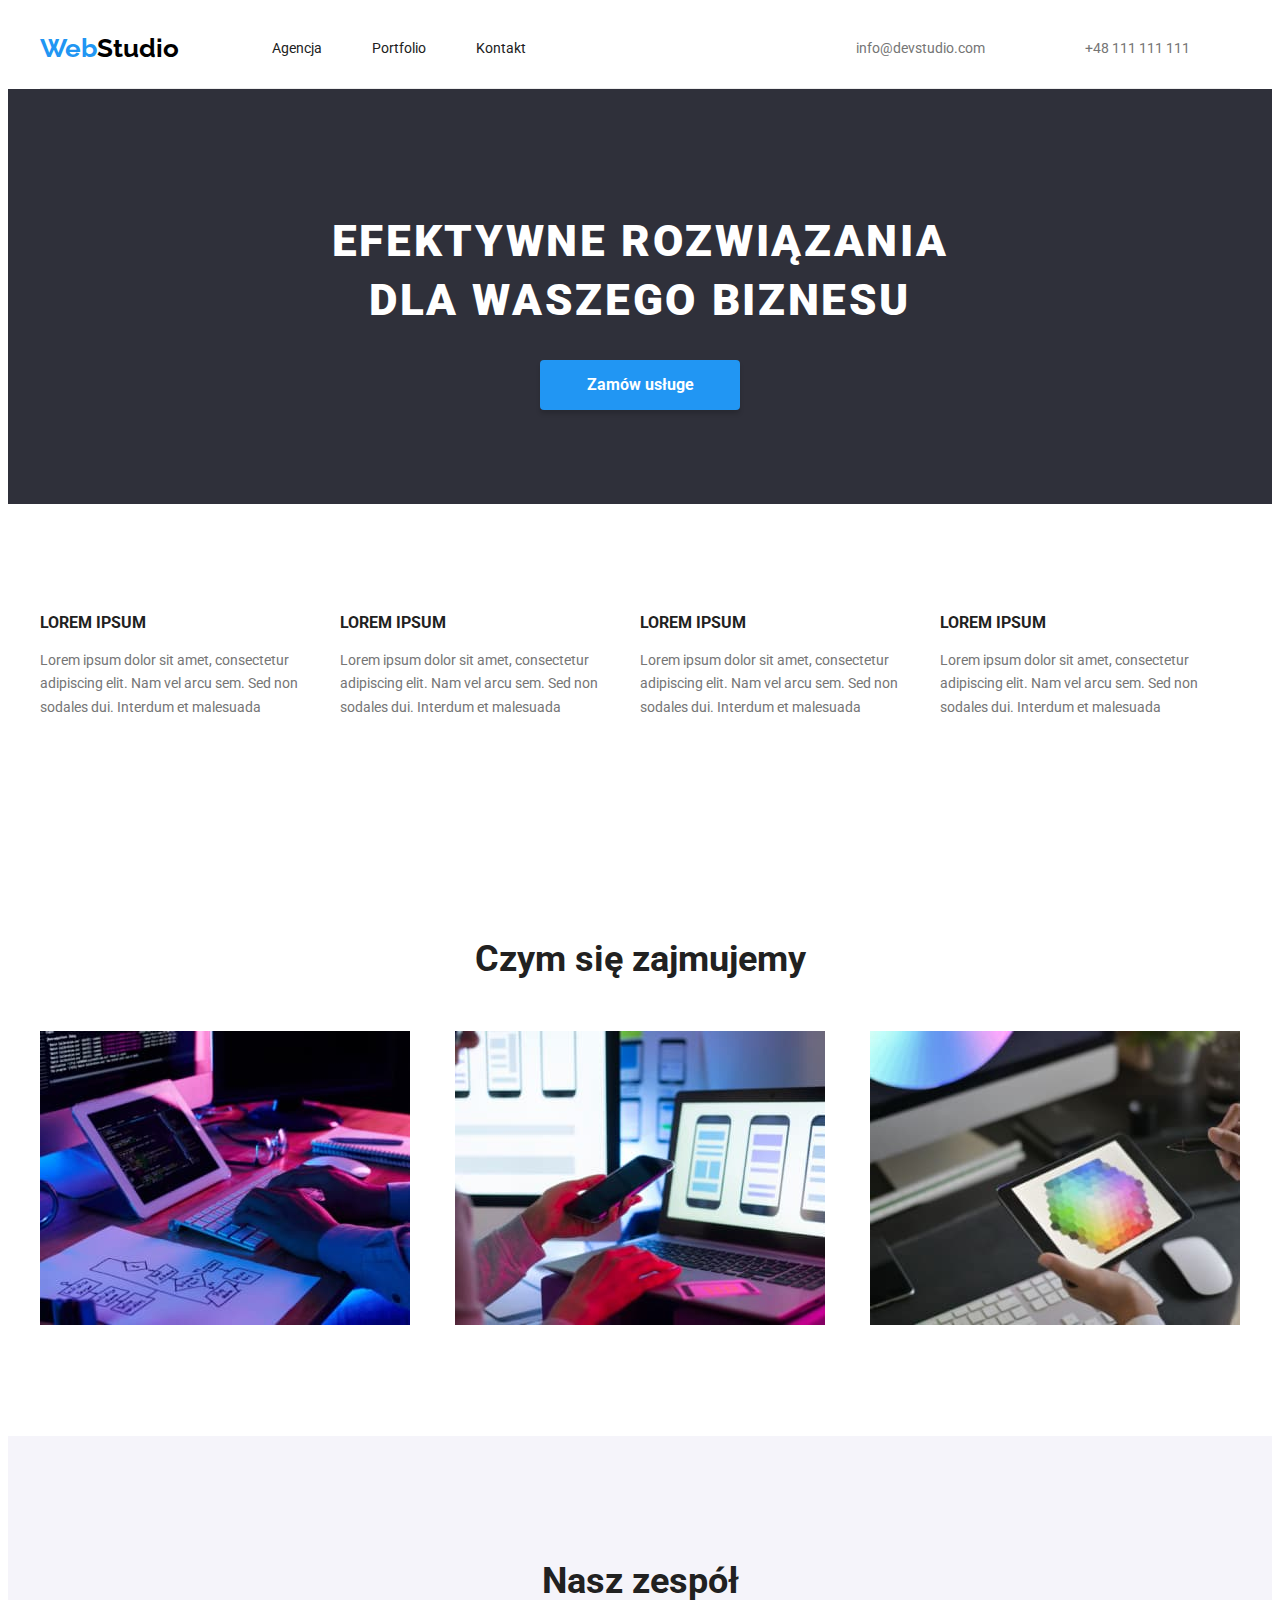
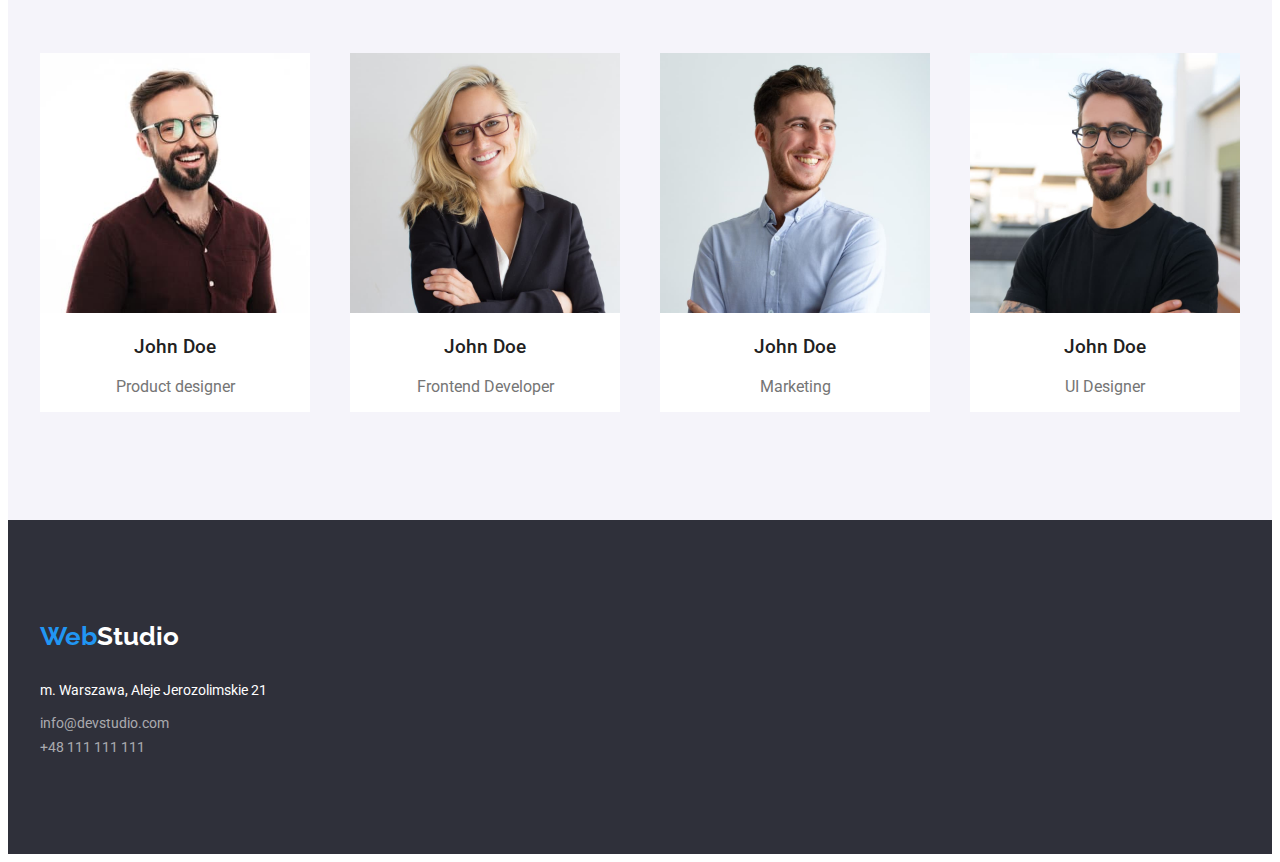
==== index.html @ 6bc2c216 "feat-innit" ====
<!DOCTYPE html>
<html lang="pl">
  <head>
    <meta charset="UTF-8" />
    <meta http-equiv="X-UA-Compatible" content="IE=edge" />
    <meta name="viewport" content="width=device-width, initial-scale=1.0" />
    <link rel="preconnect" href="https://fonts.googleapis.com" />
    <link rel="preconnect" href="https://fonts.gstatic.com" crossorigin />
    <link
      rel="stylesheet"
      href="https://cdnjs.cloudflare.com/ajax/libs/modern-normalize/1.1.0/modern-normalize.min.css"
      integrity="sha512-wpPYUAdjBVSE4KJnH1VR1HeZfpl1ub8YT/NKx4PuQ5NmX2tKuGu6U/JRp5y+Y8XG2tV+wKQpNHVUX03MfMFn9Q=="
      crossorigin="anonymous"
      referrerpolicy="no-referrer"
    />
    <link
      href="https://fonts.googleapis.com/css2?family=Raleway:wght@700&family=Roboto:wght@400;500;700;900&display=swap"
      rel="stylesheet"
    />

    <link rel="stylesheet" href="css/style.css" />
    <title>#Homework II</title>
  </head>
  <body>
    <header class="header-background container">
      <ul class="nav-list">
        <li>
          <a class="logo" href="/"
            >Web<span class="logo-black">Studio</span>
          </a>
        </li>
        <li class="nav-links">
          <a class="link" href="/index.html">Agencja</a>
        </li>
        <li class="nav-links">
          <a class="link" href="/portfolio.html">Portfolio</a>
        </li>
        <li class="nav-links"><a class="link" href="/">Kontakt</a></li>
      </ul>
      <ul class="nav-list-contacts">
        <li>
          <a class="nav-contact" href="mailto:info@devstudio.com"
            >info@devstudio.com</a
          >
        </li>

        <li class="contacts">
          <a class="nav-contact" href="tel:48111111111">+48 111 111 111</a>
        </li>
      </ul>
    </header>
    <main>
      <section class="main-header section">
        <h1 class="main-header-tekst">
          EFEKTYWNE ROZWIĄZANIA <br />
          DLA WASZEGO BIZNESU
        </h1>
        <button type="button" class="button order">Zamów usługe</button>
      </section>
      <section class="first-section section">
        <ul class="container list">
          <li>
            <h3 class="first-section-header">LOREM IPSUM</h3>
            Lorem ipsum dolor sit amet, consectetur adipiscing elit. Nam vel
            arcu sem. Sed non sodales dui. Interdum et malesuada
          </li>
          <li>
            <h3 class="first-section-header">LOREM IPSUM</h3>
            Lorem ipsum dolor sit amet, consectetur adipiscing elit. Nam vel
            arcu sem. Sed non sodales dui. Interdum et malesuada
          </li>
          <li>
            <h3 class="first-section-header">LOREM IPSUM</h3>

            Lorem ipsum dolor sit amet, consectetur adipiscing elit. Nam vel
            arcu sem. Sed non sodales dui. Interdum et malesuada
          </li>
          <li>
            <h3 class="first-section-header">LOREM IPSUM</h3>

            Lorem ipsum dolor sit amet, consectetur adipiscing elit. Nam vel
            arcu sem. Sed non sodales dui. Interdum et malesuada
          </li>
        </ul>
      </section>
      <section class="second-section container section">
        <h2 class="section-header">Czym się zajmujemy</h2>
        <ul class="list">
          <li>
            <img
              src="./images/1-1.jpg"
              alt="Praca nad algrotytmem"
              width="370"
              height="294"
            />
          </li>
          <li>
            <img
              src="./images/1-2.jpg"
              alt="Praca na laptopie"
              width="370"
              height="294"
            />
          </li>
          <li>
            <img
              src="./images/1-3.jpg"
              alt="Praca na tablecie"
              width="370"
              height="294"
            />
          </li>
        </ul>
      </section>
      <section class="our-team section">
        <h2 class="section-header">Nasz zespół</h2>
        <div class="container">
          <ul class="list">
            <li class="card">
              <img
                src="./images/2-1.jpg"
                alt="Mężczyzna w brązaowej koszuli"
                width="270"
                height="260"
              />

              <h3 class="card-header">John Doe</h3>
              <p>Product designer</p>
            </li>
            <li class="card">
              <img
                src="./images/2-2.jpg"
                alt="Kobieta, blondynka"
                width="270"
                height="260"
              />

              <h3 class="card-header">John Doe</h3>
              <p>Frontend Developer</p>
            </li>
            <li class="card">
              <img
                src="./images/2-3.jpg"
                alt="Mężczyzna w niebieskiej koszuli"
                width="270"
                height="260"
              /><br />
              <h3 class="card-header">John Doe</h3>
              <p>Marketing</p>
            </li>
            <li class="card">
              <img
                src="./images/2-4.jpg"
                alt="Mężczyzna w czarnej koszuli"
                width="270"
                height="260"
              />
              <h3 class="card-header">John Doe</h3>
              <p>UI Designer</p>
            </li>
          </ul>
        </div>
      </section>
    </main>
    <footer class="section-footer section">
      <address class="footer-address container">
        <a class="logo" href="/">Web<span class="logo-white">Studio</span></a>
        <p class="address">m. Warszawa, Aleje Jerozolimskie 21</p>
        <a class="footer-contact" href="mailto:info@devstudio.com"
          >info@devstudio.com</a
        ><br />
        <a class="footer-contact" href="tel:48111111111">+48 111 111 111</a>
      </address>
    </footer>
  </body>
</html>
---- css/style.css ----
:root {
  --main-color: #212121;
  --secondary-color: #757575;
  --brand-blue: #2196f3;
}
body {
  font-family: "Roboto", sans-serif;
  color: var(--main-color, black);
  font-size: 14px;
  display: block;
}
.container {
  width: 1200px;
  margin: 0 auto;
}
.section {
  padding: 94px 0px;
}
.list {
  list-style-type: none;
  display: flex;
  justify-content: space-between;
  align-items: center;
  padding: 0;
}
.nav-list {
  list-style-type: none;
  display: inline-flex;
  align-items: center;
  padding: 0;
}

.header-background {
  border-bottom: 1px solid #ececec;
  display: flex;
  justify-content: space-between;
  height: 80px;
}

.logo {
  font-family: "Raleway", sans-serif;
  color: var(--brand-blue, blue);
  font-weight: 700;
  font-size: 26px;
  text-decoration: none;
  margin-right: 93px;
}
.logo-black {
  color: black;
}
.logo-white {
  color: #ffffff;
}
.nav-links {
  color: var(--main-color, black);
  text-decoration: none;
}
.link {
  color: #212121;
  text-decoration: none;
  margin-right: 50px;
}
.nav-links :hover,
.nav-links :focus {
  color: var(--brand-blue, blue);
}
.nav-list-contacts {
  align-items: center;
  list-style: none;
}
.nav-contact {
  color: var(--secondary-color, grey);
  text-decoration: none;
  margin: 0px 50px;
}

.nav-contact:hover,
.nav-contact:focus {
  color: var(--brand-blue, blue);
}
.nav-list-contacts {
  display: flex;
}

.main-header {
  background-color: #2f303a;
  display: block;
  color: #ffffff;

  text-align: center;
}
.main-header-tekst {
  font-weight: 900;
  font-size: 44px;
  line-height: 1.34;
  text-align: center;
  letter-spacing: 0.06em;
  text-transform: uppercase;
}
.button.order {
  font-weight: 700;
  font-size: 16px;
  line-height: 1.9;
  align-items: center;
  text-align: center;
  letter-spacing: 0, 06em;
  color: #ffffff;
  text-transform: none;
  width: 200px;
  height: 50px;
  background-color: var(--brand-blue, blue);
  border-radius: 4px;
  border: none;
  box-shadow: 0px 4px 4px rgba(0, 0, 0, 0.15);
}

.first-section {
  line-height: 1.7;
  letter-spacing: 0, 03em;
  color: var(--secondary-color, grey);
}
.first-section-header {
  font-weight: 700;
  line-height: 1.1;
  letter-spacing: 0, 03em;
  color: var(--main-color, black);
  text-transform: uppercase;
}
.section-header {
  font-weight: 700;
  font-size: 36px;
  line-height: 1.2;
  letter-spacing: 0, 03em;
  text-align: center;
  margin-bottom: 50px;
}
.our-team {
  background-color: #f5f4fa;
}
.card {
  background-color: #ffffff;
  font-size: 16px;
  line-height: 1.2;
  text-align: center;
  color: var(--secondary-color, grey);
}
.card-header {
  font-weight: 500;
  color: var(--main-color, black);
}
.section-footer {
  background-color: #2f303a;
  font-weight: 400;
}
.footer-address {
  font-style: normal;
  line-height: 1.7;
  color: #ffffff;
}
.address {
  margin: 20px 0px 10px 0px;
}
.footer-contact {
  font-weight: 400;
  line-height: 1.7;
  color: rgba(255, 255, 255, 0.6);
  text-decoration: none;
}
.footer-contact:hover,
.footer-contact:focus {
  color: var(--brand-blue, blue);
}

.portfolio-main {
  border-top: #ececec;
}
.product-buttons > ul {
  text-align: center;
  justify-content: center;
  gap: 10px;
}
.button {
  font-family: "Roboto", sans-serif;
  font-weight: 500;
  font-size: 16px;
  line-height: 1.6;
  text-align: center;
  color: var(--main-color, black);
  cursor: pointer;
  padding: 5px 10px;
  background-color: #f5f4fa;
  border: none;
  border-radius: 4px;
}
.button:hover,
.button:focus {
  border-radius: 4px;
  color: #ffffff;
  background-color: var(--brand-blue, blue);
  border-color: var(--brand-blue, blue);
  box-shadow: 0px 3px 1px rgba(0, 0, 0, 0.1), 0px 1px 2px rgba(0, 0, 0, 0.08),
    0px 2px 2px rgba(0, 0, 0, 0.12);
}
.product-card {
  box-sizing: border-box;
  background-color: #ffffff;
  border: 1px solid #eeeeee;
  font-size: 16px;
  line-height: 1.9;
  color: var(--secondary-color, grey);
}
.product-card-header {
  font-weight: 700;
  font-size: 18px;
  line-height: 2;
  color: var(--main-color, black);
  margin-left: 15px;
}
.product-card-property {
  margin-left: 15px;
}

.section-products > .container {
  flex-wrap: wrap;
  gap: 15px;
  row-gap: 30px;
}
.portfolio-main > .product-buttons {
  margin-bottom: 50px;
}
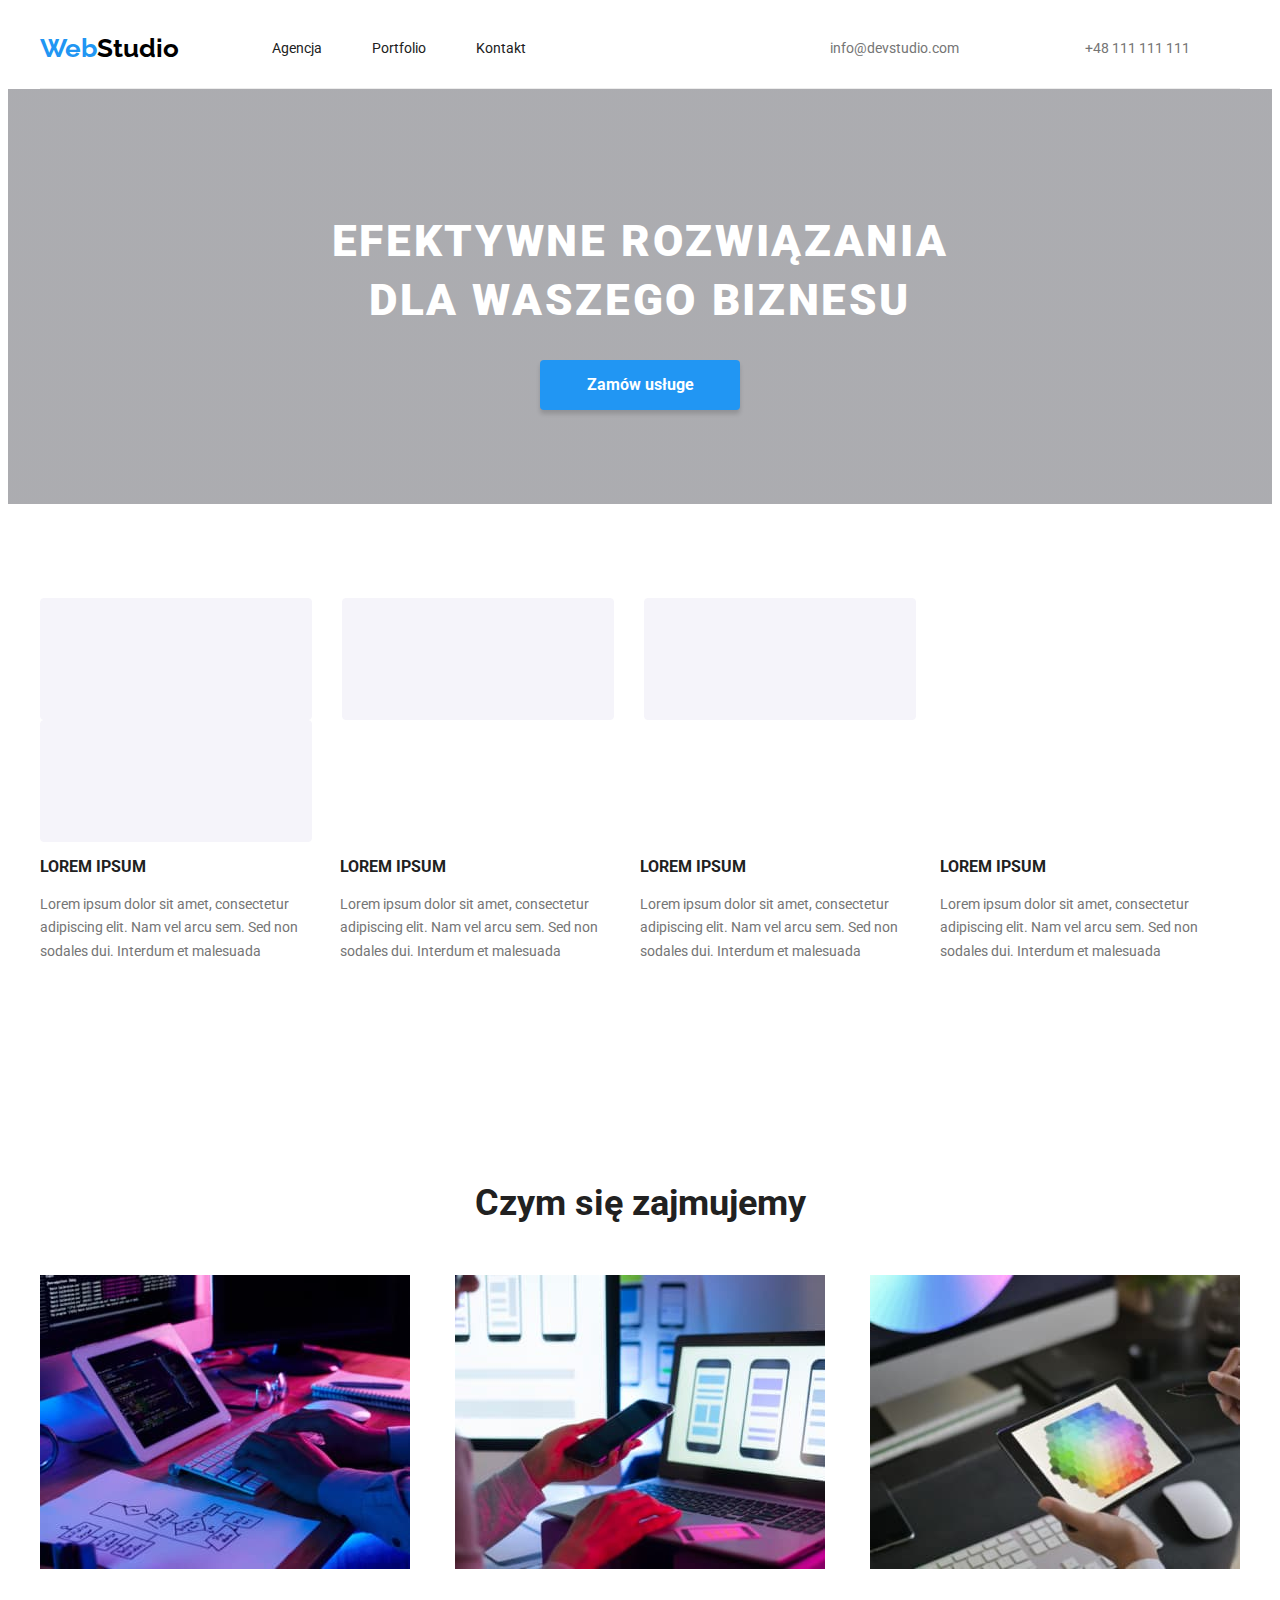
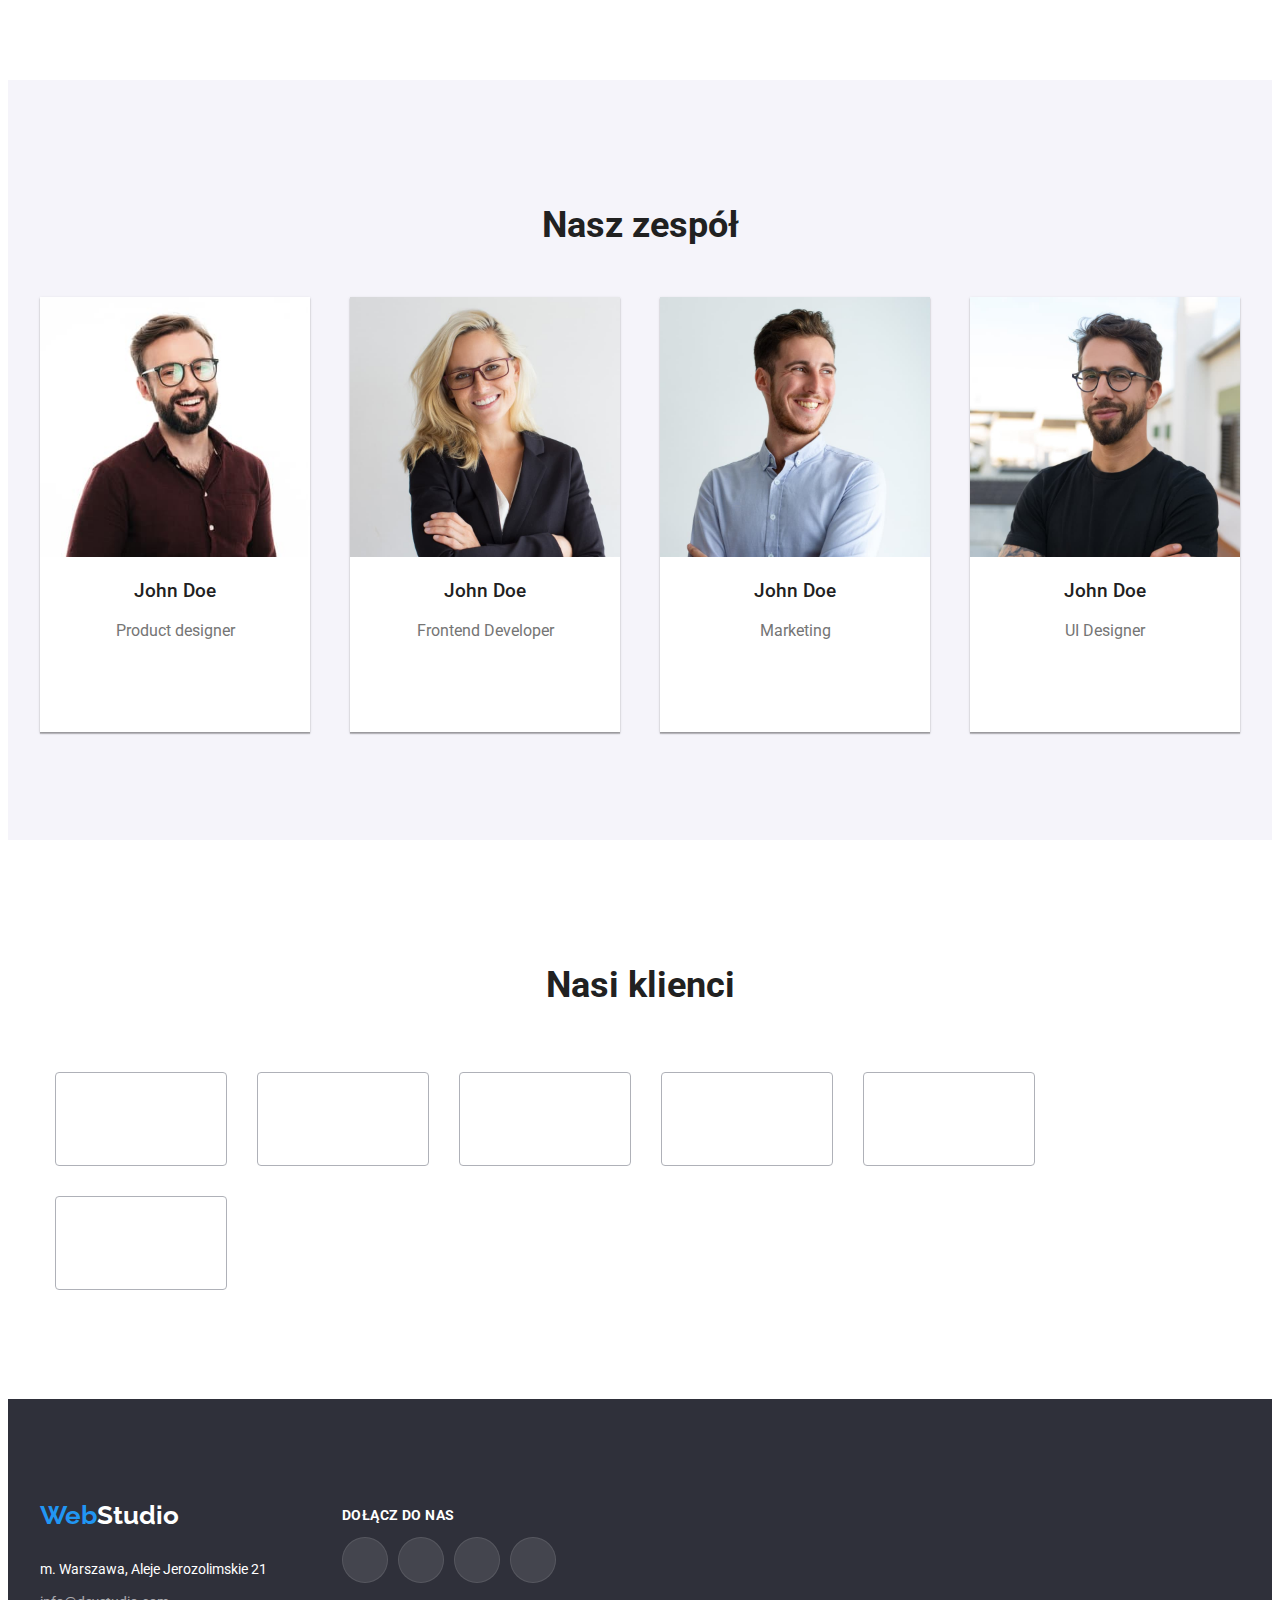
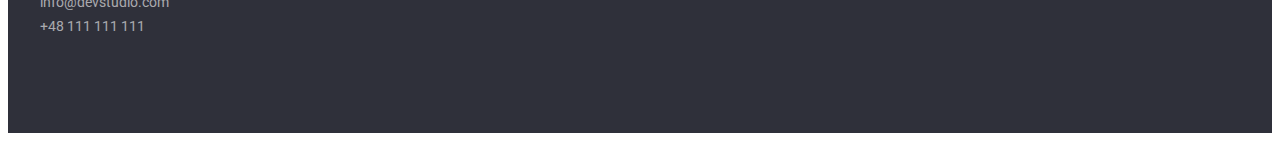
==== commit a3189d6d: "add #homework4 properties" ====
--- a/index.html
+++ b/index.html
@@ -19,7 +19,7 @@
     />
 
     <link rel="stylesheet" href="css/style.css" />
-    <title>#Homework II</title>
+    <title>Homework#4</title>
   </head>
   <body>
     <header class="header-background container">
@@ -35,17 +35,24 @@
         <li class="nav-links">
           <a class="link" href="/portfolio.html">Portfolio</a>
         </li>
-        <li class="nav-links"><a class="link" href="/">Kontakt</a></li>
+        <li class="nav-links"><a class="link" href="/">
+          Kontakt
+        </a></li>
       </ul>
       <ul class="nav-list-contacts">
         <li>
+        
           <a class="nav-contact" href="mailto:info@devstudio.com"
-            >info@devstudio.com</a
+            ><svg class="contact-icon">
+               <use href="/goit-markup-hw-04/images/icons.svg#icon-envelope"></use>
+             </svg>info@devstudio.com</a
           >
         </li>
 
         <li class="contacts">
-          <a class="nav-contact" href="tel:48111111111">+48 111 111 111</a>
+          <a class="nav-contact" href="tel:48111111111"><svg class="contact-icon">
+               <use href="/goit-markup-hw-04/images/icons.svg#icon-smartphone"></use>
+             </svg>+48 111 111 111</a>
         </li>
       </ul>
     </header>
@@ -58,6 +65,26 @@
         <button type="button" class="button order">Zamów usługe</button>
       </section>
       <section class="first-section section">
+        <ul class="list-asset container">
+          <li class="asset-card">
+            <svg class="icon-asset">
+               <use href="/goit-markup-hw-04/images/icons.svg#icon-antenna-1"></use>
+             </svg>
+          </li>
+          <li class="asset-card">
+             <svg class="icon-asset">
+               <use href="/goit-markup-hw-04/images/icons.svg#icon-clock-1"></use>
+             </svg> 
+          </li>
+          <li class="asset-card"> <svg class="icon-asset">
+               <use href="/goit-markup-hw-04/images/icons.svg#icon-diagram-1"></use>
+             </svg>
+            </li>
+          <li class="asset-card"> <svg class="icon-asset">
+               <use href="/goit-markup-hw-04/images/icons.svg#icon-astronaut-1"></use>
+             </svg></li>
+              <li style="clear:both"></li>
+        </ul>
         <ul class="container list">
           <li>
             <h3 class="first-section-header">LOREM IPSUM</h3>
@@ -126,6 +153,20 @@
 
               <h3 class="card-header">John Doe</h3>
               <p>Product designer</p>
+                 <ul class="social-list">
+          <li class="social-crew"><svg class="social-icon-grey">
+               <use href="/goit-markup-hw-04/images/icons.svg#icon-instagram-2"></use>
+             </svg></li>
+          <li class="social-icon-bg"><svg class="social-icon-grey">
+               <use href="/goit-markup-hw-04/images/icons.svg#icon-twitter-1"></use>
+             </svg></li>
+          <li class="social-icon-bg"><svg class="social-icon-grey">
+               <use href="/goit-markup-hw-04/images/icons.svg#icon-facebook-1"></use>
+             </svg></li>
+          <li class="social-icon-bg"><svg class="social-icon-grey">
+               <use href="/goit-markup-hw-04/images/icons.svg#icon-linkedin-1"></use>
+             </svg></li>
+        </ul>
             </li>
             <li class="card">
               <img
@@ -136,7 +177,20 @@
               />
 
               <h3 class="card-header">John Doe</h3>
-              <p>Frontend Developer</p>
+              <p>Frontend Developer</p> <ul class="social-list">
+          <li class="social-crew"><svg class="social-icon-grey">
+               <use href="/goit-markup-hw-04/images/icons.svg#icon-instagram-2"></use>
+             </svg></li>
+          <li class="social-icon-bg"><svg class="social-icon-grey">
+               <use href="/goit-markup-hw-04/images/icons.svg#icon-twitter-1"></use>
+             </svg></li>
+          <li class="social-icon-bg"><svg class="social-icon-grey">
+               <use href="/goit-markup-hw-04/images/icons.svg#icon-facebook-1"></use>
+             </svg></li>
+          <li class="social-icon-bg"><svg class="social-icon-grey">
+               <use href="/goit-markup-hw-04/images/icons.svg#icon-linkedin-1"></use>
+             </svg></li>
+        </ul>
             </li>
             <li class="card">
               <img
@@ -146,7 +200,20 @@
                 height="260"
               /><br />
               <h3 class="card-header">John Doe</h3>
-              <p>Marketing</p>
+              <p>Marketing</p> <ul class="social-list">
+          <li class="social-crew"><svg class="social-icon-grey">
+               <use href="/goit-markup-hw-04/images/icons.svg#icon-instagram-2"></use>
+             </svg></li>
+          <li class="social-icon-bg"><svg class="social-icon-grey">
+               <use href="/goit-markup-hw-04/images/icons.svg#icon-twitter-1"></use>
+             </svg></li>
+          <li class="social-icon-bg"><svg class="social-icon-grey">
+               <use href="/goit-markup-hw-04/images/icons.svg#icon-facebook-1"></use>
+             </svg></li>
+          <li class="social-icon-bg"><svg class="social-icon-grey">
+               <use href="/goit-markup-hw-04/images/icons.svg#icon-linkedin-1"></use>
+             </svg></li>
+        </ul>
             </li>
             <li class="card">
               <img
@@ -156,14 +223,57 @@
                 height="260"
               />
               <h3 class="card-header">John Doe</h3>
-              <p>UI Designer</p>
+              <p>UI Designer</p> <ul class="social-list">
+          <li class="social-crew"><svg class="social-icon-grey">
+               <use href="/goit-markup-hw-04/images/icons.svg#icon-instagram-2"></use>
+             </svg></li>
+          <li class="social-icon-bg"><svg class="social-icon-grey">
+               <use href="/goit-markup-hw-04/images/icons.svg#icon-twitter-1"></use>
+             </svg></li>
+          <li class="social-icon-bg"><svg class="social-icon-grey">
+               <use href="/goit-markup-hw-04/images/icons.svg#icon-facebook-1"></use>
+             </svg></li>
+          <li class="social-icon-bg"><svg class="social-icon-grey">
+               <use href="/goit-markup-hw-04/images/icons.svg#icon-linkedin-1"></use>
+             </svg></li>
+        </ul>
             </li>
           </ul>
         </div>
       </section>
+      <section class="our-clients section container">
+        <h2 class="section-header">Nasi klienci</h2>
+        <ul class="list-clients">
+          <li>
+            <svg class="icon">
+               <use href="/goit-markup-hw-04/images/icons.svg#icon-Logo"></use>
+             </svg>
+          </li>
+          <li>
+             <svg class="icon">
+               <use href="/goit-markup-hw-04/images/icons.svg#icon-Logo-1"></use>
+             </svg> 
+          </li>
+          <li> <svg class="icon">
+               <use href="/goit-markup-hw-04/images/icons.svg#icon-Logo-2"></use>
+             </svg>
+            </li>
+          <li> <svg class="icon">
+               <use href="/goit-markup-hw-04/images/icons.svg#icon-Logo-3"></use>
+             </svg></li>
+          <li> <svg class="icon">
+               <use href="/goit-markup-hw-04/images/icons.svg#icon-Logo-4"></use>
+             </svg></li>
+          <li> <svg class="icon">
+               <use href="/goit-markup-hw-04/images/icons.svg#icon-Logo-5"></use>
+             </svg></li>
+          <li style="clear:both"></li>
+        </ul>
+
+      </section>
     </main>
-    <footer class="section-footer section">
-      <address class="footer-address container">
+    <footer class="section-footer section"><div class="footer">
+      <address class="footer-address ">
         <a class="logo" href="/">Web<span class="logo-white">Studio</span></a>
         <p class="address">m. Warszawa, Aleje Jerozolimskie 21</p>
         <a class="footer-contact" href="mailto:info@devstudio.com"
@@ -171,6 +281,23 @@
         ><br />
         <a class="footer-contact" href="tel:48111111111">+48 111 111 111</a>
       </address>
-    </footer>
+      <div class="social">
+        <p class="social-header">Dołącz do nas</p>
+        <ul class="social-list">
+          <li class="social-icon-bg"><svg class="social-icon">
+               <use href="/goit-markup-hw-04/images/icons.svg#icon-instagram-2"></use>
+             </svg></li>
+          <li class="social-icon-bg"><svg class="social-icon">
+               <use href="/goit-markup-hw-04/images/icons.svg#icon-twitter-1"></use>
+             </svg></li>
+          <li class="social-icon-bg"><svg class="social-icon">
+               <use href="/goit-markup-hw-04/images/icons.svg#icon-facebook-1"></use>
+             </svg></li>
+          <li class="social-icon-bg"><svg class="social-icon">
+               <use href="/goit-markup-hw-04/images/icons.svg#icon-linkedin-1"></use>
+             </svg></li>
+        </ul>
+      </div>
+    </div></footer>
   </body>
 </html>
--- a/css/style.css
+++ b/css/style.css
@@ -77,17 +77,36 @@
 .nav-contact:hover,
 .nav-contact:focus {
   color: var(--brand-blue, blue);
+  fill: var(--brand-blue, blue);
 }
 .nav-list-contacts {
   display: flex;
 }
+.contact-icon {
+  width: 16px;
+  height: 12px;
+  fill: #757575;
+  margin-right: 10px;
+}
+.contact-icon:hover,
+.contact-icon:focus {
+  fill: var(--brand-blue, blue);
+  color: var(--brand-blue, blue);
+}
 
 .main-header {
-  background-color: #2f303a;
+  margin-left: auto;
+  margin-right: auto;
+  max-width: 1600px;
   display: block;
   color: #ffffff;
-
-  text-align: center;
+  text-align: center;
+  background-image: linear-gradient(
+      to bottom,
+      rgba(47, 48, 58, 0.4),
+      rgba(47, 48, 58, 0.4)
+    ),
+    url(/goit-markup-hw-04/images/backgroud-img.jpg);
 }
 .main-header-tekst {
   font-weight: 900;
@@ -126,6 +145,32 @@
   color: var(--main-color, black);
   text-transform: uppercase;
 }
+.list-asset {
+  list-style-type: none;
+  padding: 0;
+}
+
+.asset-card {
+  width: 270px;
+  height: 120px;
+  background-color: #f5f4fa;
+  float: left;
+  border: 1px solid #f5f4fa;
+  border-radius: 4px;
+  margin-right: 30px;
+  display: flex;
+  justify-content: center;
+  align-items: center;
+}
+.asset-card:last-child {
+  margin: 0;
+}
+
+.icon-asset {
+  width: 70px;
+  height: 70px;
+}
+
 .section-header {
   font-weight: 700;
   font-size: 36px;
@@ -143,19 +188,53 @@
   line-height: 1.2;
   text-align: center;
   color: var(--secondary-color, grey);
+  box-shadow: 0px 1px 3px rgba(0, 0, 0, 0.12), 0px 1px 1px rgba(0, 0, 0, 0.14),
+    0px 2px 1px rgba(0, 0, 0, 0.2);
 }
 .card-header {
   font-weight: 500;
   color: var(--main-color, black);
 }
+.social-icon-grey{
+ width: 20px;
+  height: 20px;
+  fill: #AFB1B8;
+  align-self: center;
+}
+.social-icon-grey:hover{
+  fill: white;
+}
+
+.social-crew{
+  width: 44px;
+  height: 44px;
+  border-radius: 50%;
+  display: flex;
+  justify-content: center;
+}
+.social-crew:hover{
+  background-color: var(--brand-blue, blue);
+  border: 1px solid var(--brand-blue, blue);
+  fill: white;
+}
+
+
+
 .section-footer {
   background-color: #2f303a;
   font-weight: 400;
 }
+.footer {
+  max-width: 1200px;
+  margin: 0 auto;
+  display: flex;
+  justify-content: left;
+}
 .footer-address {
   font-style: normal;
   line-height: 1.7;
   color: #ffffff;
+  margin-right: 70px;
 }
 .address {
   margin: 20px 0px 10px 0px;
@@ -209,6 +288,12 @@
   line-height: 1.9;
   color: var(--secondary-color, grey);
 }
+
+.product-card:hover {
+  box-shadow: 0px 1px 1px rgba(0, 0, 0, 0.12), 0px 4px 4px rgba(0, 0, 0, 0.06),
+    1px 4px 6px rgba(0, 0, 0, 0.16);
+}
+
 .product-card-header {
   font-weight: 700;
   font-size: 18px;
@@ -228,3 +313,58 @@
 .portfolio-main > .product-buttons {
   margin-bottom: 50px;
 }
+
+.icon {
+  width: 170px;
+  height: 92px;
+  float: left;
+  border: 1px solid #afb1b8;
+  border-radius: 4px;
+  fill: #afb1b8;
+  margin: 15px;
+}
+.icon:hover {
+  border: 1px solid #2196f3;
+  border-radius: 4px;
+  fill: #2196f3;
+}
+.list-clients {
+  list-style-type: none;
+  margin: 0 auto;
+  padding: 0;
+  max-width: 1170;
+}
+.social-header {
+  font-weight: 700;
+  font-size: 14px;
+  line-height: 16px;
+  letter-spacing: 0.03em;
+  text-transform: uppercase;
+  color: #ffffff;
+}
+.social-icon {
+  width: 20px;
+  height: 20px;
+  fill: #ffffff;
+  align-self: center;
+}
+.social-icon-bg {
+  width: 44px;
+  height: 44px;
+  background-color: rgba(255, 255, 255, 0.1);
+  border: 1px solid rgba(255, 255, 255, 0.1);
+  border-radius: 50%;
+  display: flex;
+  justify-content: center;
+}
+.social-icon-bg:hover {
+  background-color: var(--brand-blue, blue);
+  border: 1px solid var(--brand-blue, blue);
+}
+.social-list {
+  display: flex;
+  gap: 10px;
+  padding: 0;
+  padding-bottom: 30px;
+  justify-content: center;
+}
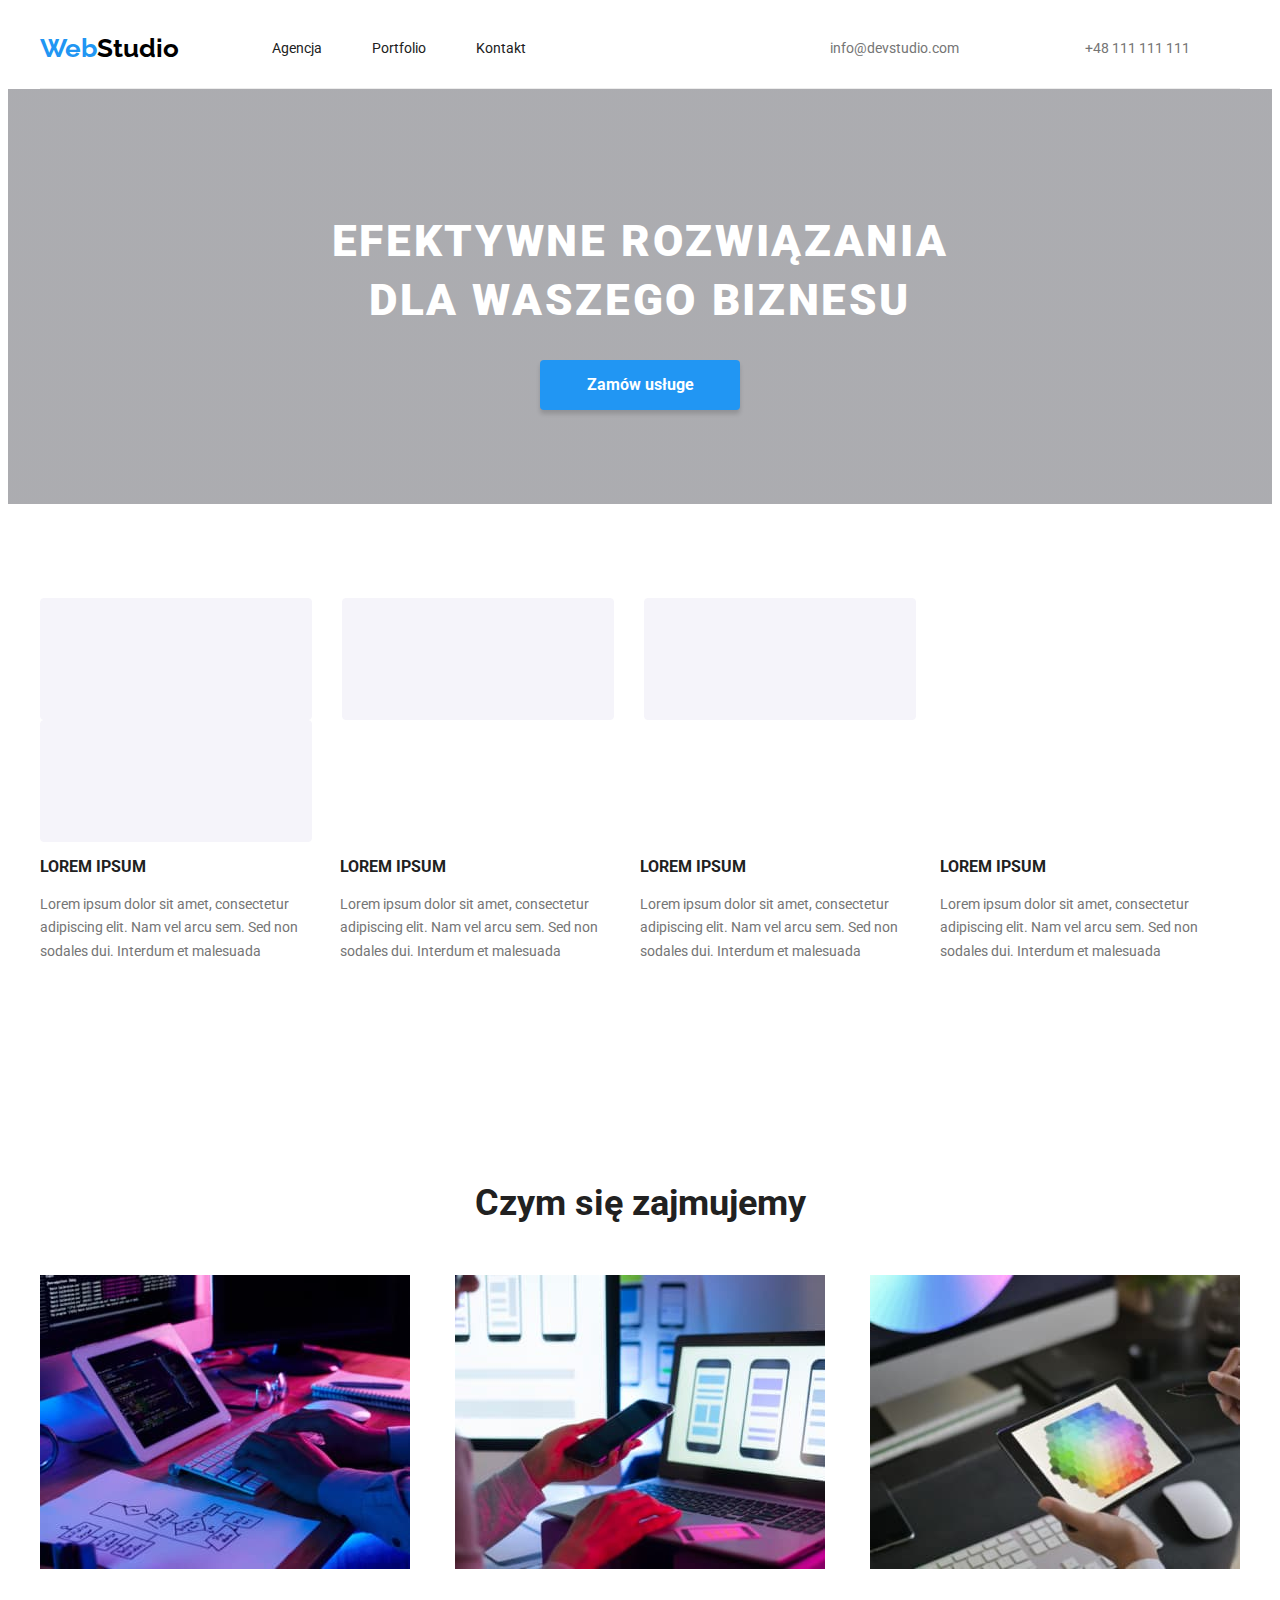
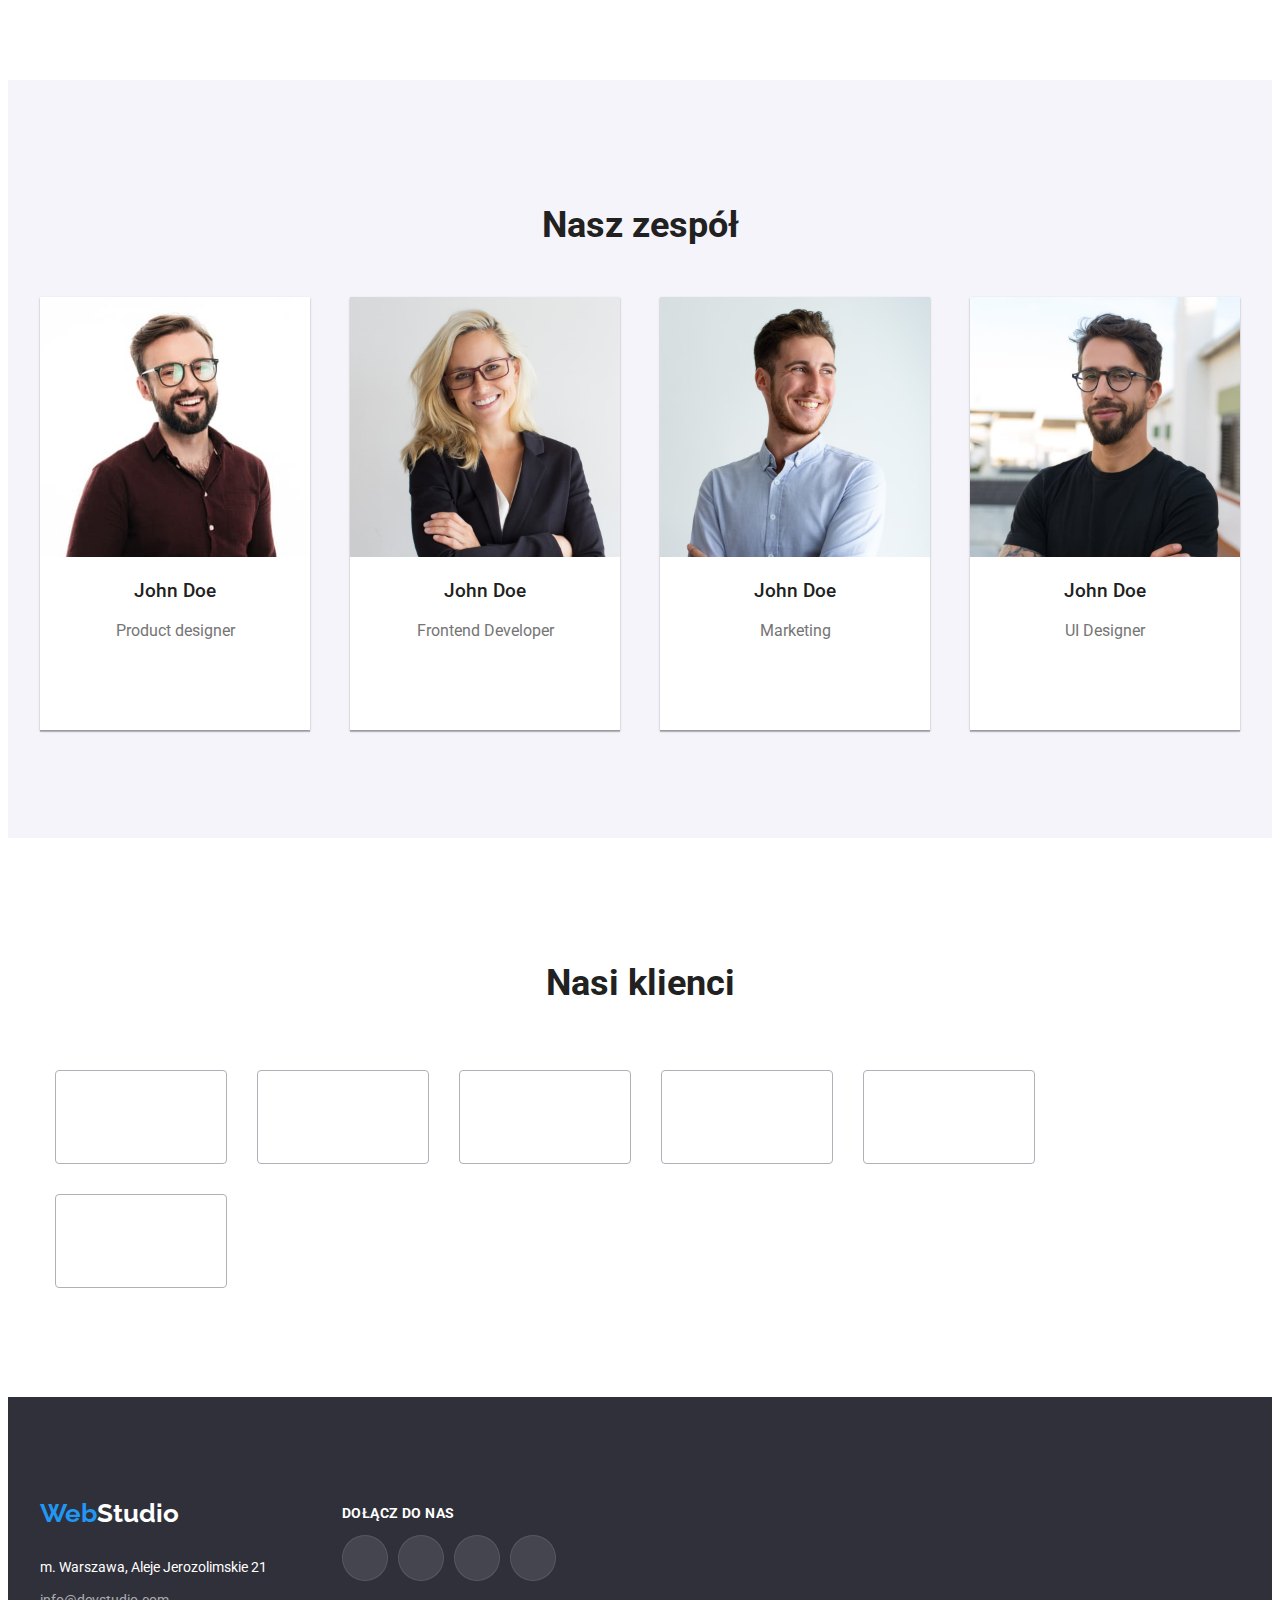
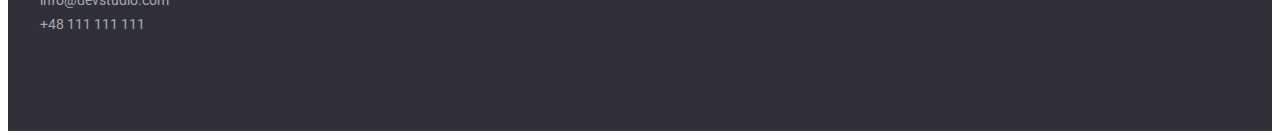
==== commit b667e978: "fix hover" ====
--- a/index.html
+++ b/index.html
@@ -35,24 +35,27 @@
         <li class="nav-links">
           <a class="link" href="/portfolio.html">Portfolio</a>
         </li>
-        <li class="nav-links"><a class="link" href="/">
-          Kontakt
-        </a></li>
+        <li class="nav-links"><a class="link" href="/"> Kontakt </a></li>
       </ul>
       <ul class="nav-list-contacts">
         <li>
-        
           <a class="nav-contact" href="mailto:info@devstudio.com"
             ><svg class="contact-icon">
-               <use href="/goit-markup-hw-04/images/icons.svg#icon-envelope"></use>
-             </svg>info@devstudio.com</a
+              <use
+                href="/goit-markup-hw-04/images/icons.svg#icon-envelope"
+              ></use></svg
+            >info@devstudio.com</a
           >
         </li>
 
         <li class="contacts">
-          <a class="nav-contact" href="tel:48111111111"><svg class="contact-icon">
-               <use href="/goit-markup-hw-04/images/icons.svg#icon-smartphone"></use>
-             </svg>+48 111 111 111</a>
+          <a class="nav-contact" href="tel:48111111111"
+            ><svg class="contact-icon">
+              <use
+                href="/goit-markup-hw-04/images/icons.svg#icon-smartphone"
+              ></use></svg
+            >+48 111 111 111</a
+          >
         </li>
       </ul>
     </header>
@@ -68,22 +71,33 @@
         <ul class="list-asset container">
           <li class="asset-card">
             <svg class="icon-asset">
-               <use href="/goit-markup-hw-04/images/icons.svg#icon-antenna-1"></use>
-             </svg>
+              <use
+                href="/goit-markup-hw-04/images/icons.svg#icon-antenna-1"
+              ></use>
+            </svg>
           </li>
           <li class="asset-card">
-             <svg class="icon-asset">
-               <use href="/goit-markup-hw-04/images/icons.svg#icon-clock-1"></use>
-             </svg> 
-          </li>
-          <li class="asset-card"> <svg class="icon-asset">
-               <use href="/goit-markup-hw-04/images/icons.svg#icon-diagram-1"></use>
-             </svg>
-            </li>
-          <li class="asset-card"> <svg class="icon-asset">
-               <use href="/goit-markup-hw-04/images/icons.svg#icon-astronaut-1"></use>
-             </svg></li>
-              <li style="clear:both"></li>
+            <svg class="icon-asset">
+              <use
+                href="/goit-markup-hw-04/images/icons.svg#icon-clock-1"
+              ></use>
+            </svg>
+          </li>
+          <li class="asset-card">
+            <svg class="icon-asset">
+              <use
+                href="/goit-markup-hw-04/images/icons.svg#icon-diagram-1"
+              ></use>
+            </svg>
+          </li>
+          <li class="asset-card">
+            <svg class="icon-asset">
+              <use
+                href="/goit-markup-hw-04/images/icons.svg#icon-astronaut-1"
+              ></use>
+            </svg>
+          </li>
+          <li style="clear: both"></li>
         </ul>
         <ul class="container list">
           <li>
@@ -153,20 +167,36 @@
 
               <h3 class="card-header">John Doe</h3>
               <p>Product designer</p>
-                 <ul class="social-list">
-          <li class="social-crew"><svg class="social-icon-grey">
-               <use href="/goit-markup-hw-04/images/icons.svg#icon-instagram-2"></use>
-             </svg></li>
-          <li class="social-icon-bg"><svg class="social-icon-grey">
-               <use href="/goit-markup-hw-04/images/icons.svg#icon-twitter-1"></use>
-             </svg></li>
-          <li class="social-icon-bg"><svg class="social-icon-grey">
-               <use href="/goit-markup-hw-04/images/icons.svg#icon-facebook-1"></use>
-             </svg></li>
-          <li class="social-icon-bg"><svg class="social-icon-grey">
-               <use href="/goit-markup-hw-04/images/icons.svg#icon-linkedin-1"></use>
-             </svg></li>
-        </ul>
+              <ul class="social-list">
+                <li class="social-crew">
+                  <svg class="social-icon-grey">
+                    <use
+                      href="/goit-markup-hw-04/images/icons.svg#icon-instagram-2"
+                    ></use>
+                  </svg>
+                </li>
+                <li class="social-crew">
+                  <svg class="social-icon-grey">
+                    <use
+                      href="/goit-markup-hw-04/images/icons.svg#icon-twitter-1"
+                    ></use>
+                  </svg>
+                </li>
+                <li class="social-crew">
+                  <svg class="social-icon-grey">
+                    <use
+                      href="/goit-markup-hw-04/images/icons.svg#icon-facebook-1"
+                    ></use>
+                  </svg>
+                </li>
+                <li class="social-crew">
+                  <svg class="social-icon-grey">
+                    <use
+                      href="/goit-markup-hw-04/images/icons.svg#icon-linkedin-1"
+                    ></use>
+                  </svg>
+                </li>
+              </ul>
             </li>
             <li class="card">
               <img
@@ -177,20 +207,37 @@
               />
 
               <h3 class="card-header">John Doe</h3>
-              <p>Frontend Developer</p> <ul class="social-list">
-          <li class="social-crew"><svg class="social-icon-grey">
-               <use href="/goit-markup-hw-04/images/icons.svg#icon-instagram-2"></use>
-             </svg></li>
-          <li class="social-icon-bg"><svg class="social-icon-grey">
-               <use href="/goit-markup-hw-04/images/icons.svg#icon-twitter-1"></use>
-             </svg></li>
-          <li class="social-icon-bg"><svg class="social-icon-grey">
-               <use href="/goit-markup-hw-04/images/icons.svg#icon-facebook-1"></use>
-             </svg></li>
-          <li class="social-icon-bg"><svg class="social-icon-grey">
-               <use href="/goit-markup-hw-04/images/icons.svg#icon-linkedin-1"></use>
-             </svg></li>
-        </ul>
+              <p>Frontend Developer</p>
+              <ul class="social-list">
+                <li class="social-crew">
+                  <svg class="social-icon-grey">
+                    <use
+                      href="/goit-markup-hw-04/images/icons.svg#icon-instagram-2"
+                    ></use>
+                  </svg>
+                </li>
+                <li class="social-crew">
+                  <svg class="social-icon-grey">
+                    <use
+                      href="/goit-markup-hw-04/images/icons.svg#icon-twitter-1"
+                    ></use>
+                  </svg>
+                </li>
+                <li class="social-crew">
+                  <svg class="social-icon-grey">
+                    <use
+                      href="/goit-markup-hw-04/images/icons.svg#icon-facebook-1"
+                    ></use>
+                  </svg>
+                </li>
+                <li class="social-crew">
+                  <svg class="social-icon-grey">
+                    <use
+                      href="/goit-markup-hw-04/images/icons.svg#icon-linkedin-1"
+                    ></use>
+                  </svg>
+                </li>
+              </ul>
             </li>
             <li class="card">
               <img
@@ -200,20 +247,37 @@
                 height="260"
               /><br />
               <h3 class="card-header">John Doe</h3>
-              <p>Marketing</p> <ul class="social-list">
-          <li class="social-crew"><svg class="social-icon-grey">
-               <use href="/goit-markup-hw-04/images/icons.svg#icon-instagram-2"></use>
-             </svg></li>
-          <li class="social-icon-bg"><svg class="social-icon-grey">
-               <use href="/goit-markup-hw-04/images/icons.svg#icon-twitter-1"></use>
-             </svg></li>
-          <li class="social-icon-bg"><svg class="social-icon-grey">
-               <use href="/goit-markup-hw-04/images/icons.svg#icon-facebook-1"></use>
-             </svg></li>
-          <li class="social-icon-bg"><svg class="social-icon-grey">
-               <use href="/goit-markup-hw-04/images/icons.svg#icon-linkedin-1"></use>
-             </svg></li>
-        </ul>
+              <p>Marketing</p>
+              <ul class="social-list">
+                <li class="social-crew">
+                  <svg class="social-icon-grey">
+                    <use
+                      href="/goit-markup-hw-04/images/icons.svg#icon-instagram-2"
+                    ></use>
+                  </svg>
+                </li>
+                <li class="social-crew">
+                  <svg class="social-icon-grey">
+                    <use
+                      href="/goit-markup-hw-04/images/icons.svg#icon-twitter-1"
+                    ></use>
+                  </svg>
+                </li>
+                <li class="social-crew">
+                  <svg class="social-icon-grey">
+                    <use
+                      href="/goit-markup-hw-04/images/icons.svg#icon-facebook-1"
+                    ></use>
+                  </svg>
+                </li>
+                <li class="social-crew">
+                  <svg class="social-icon-grey">
+                    <use
+                      href="/goit-markup-hw-04/images/icons.svg#icon-linkedin-1"
+                    ></use>
+                  </svg>
+                </li>
+              </ul>
             </li>
             <li class="card">
               <img
@@ -223,20 +287,37 @@
                 height="260"
               />
               <h3 class="card-header">John Doe</h3>
-              <p>UI Designer</p> <ul class="social-list">
-          <li class="social-crew"><svg class="social-icon-grey">
-               <use href="/goit-markup-hw-04/images/icons.svg#icon-instagram-2"></use>
-             </svg></li>
-          <li class="social-icon-bg"><svg class="social-icon-grey">
-               <use href="/goit-markup-hw-04/images/icons.svg#icon-twitter-1"></use>
-             </svg></li>
-          <li class="social-icon-bg"><svg class="social-icon-grey">
-               <use href="/goit-markup-hw-04/images/icons.svg#icon-facebook-1"></use>
-             </svg></li>
-          <li class="social-icon-bg"><svg class="social-icon-grey">
-               <use href="/goit-markup-hw-04/images/icons.svg#icon-linkedin-1"></use>
-             </svg></li>
-        </ul>
+              <p>UI Designer</p>
+              <ul class="social-list">
+                <li class="social-crew">
+                  <svg class="social-icon-grey">
+                    <use
+                      href="/goit-markup-hw-04/images/icons.svg#icon-instagram-2"
+                    ></use>
+                  </svg>
+                </li>
+                <li class="social-crew">
+                  <svg class="social-icon-grey">
+                    <use
+                      href="/goit-markup-hw-04/images/icons.svg#icon-twitter-1"
+                    ></use>
+                  </svg>
+                </li>
+                <li class="social-crew">
+                  <svg class="social-icon-grey">
+                    <use
+                      href="/goit-markup-hw-04/images/icons.svg#icon-facebook-1"
+                    ></use>
+                  </svg>
+                </li>
+                <li class="social-crew">
+                  <svg class="social-icon-grey">
+                    <use
+                      href="/goit-markup-hw-04/images/icons.svg#icon-linkedin-1"
+                    ></use>
+                  </svg>
+                </li>
+              </ul>
             </li>
           </ul>
         </div>
@@ -246,58 +327,82 @@
         <ul class="list-clients">
           <li>
             <svg class="icon">
-               <use href="/goit-markup-hw-04/images/icons.svg#icon-Logo"></use>
-             </svg>
-          </li>
-          <li>
-             <svg class="icon">
-               <use href="/goit-markup-hw-04/images/icons.svg#icon-Logo-1"></use>
-             </svg> 
-          </li>
-          <li> <svg class="icon">
-               <use href="/goit-markup-hw-04/images/icons.svg#icon-Logo-2"></use>
-             </svg>
-            </li>
-          <li> <svg class="icon">
-               <use href="/goit-markup-hw-04/images/icons.svg#icon-Logo-3"></use>
-             </svg></li>
-          <li> <svg class="icon">
-               <use href="/goit-markup-hw-04/images/icons.svg#icon-Logo-4"></use>
-             </svg></li>
-          <li> <svg class="icon">
-               <use href="/goit-markup-hw-04/images/icons.svg#icon-Logo-5"></use>
-             </svg></li>
-          <li style="clear:both"></li>
+              <use href="/goit-markup-hw-04/images/icons.svg#icon-Logo"></use>
+            </svg>
+          </li>
+          <li>
+            <svg class="icon">
+              <use href="/goit-markup-hw-04/images/icons.svg#icon-Logo-1"></use>
+            </svg>
+          </li>
+          <li>
+            <svg class="icon">
+              <use href="/goit-markup-hw-04/images/icons.svg#icon-Logo-2"></use>
+            </svg>
+          </li>
+          <li>
+            <svg class="icon">
+              <use href="/goit-markup-hw-04/images/icons.svg#icon-Logo-3"></use>
+            </svg>
+          </li>
+          <li>
+            <svg class="icon">
+              <use href="/goit-markup-hw-04/images/icons.svg#icon-Logo-4"></use>
+            </svg>
+          </li>
+          <li>
+            <svg class="icon">
+              <use href="/goit-markup-hw-04/images/icons.svg#icon-Logo-5"></use>
+            </svg>
+          </li>
+          <li style="clear: both"></li>
         </ul>
-
       </section>
     </main>
-    <footer class="section-footer section"><div class="footer">
-      <address class="footer-address ">
-        <a class="logo" href="/">Web<span class="logo-white">Studio</span></a>
-        <p class="address">m. Warszawa, Aleje Jerozolimskie 21</p>
-        <a class="footer-contact" href="mailto:info@devstudio.com"
-          >info@devstudio.com</a
-        ><br />
-        <a class="footer-contact" href="tel:48111111111">+48 111 111 111</a>
-      </address>
-      <div class="social">
-        <p class="social-header">Dołącz do nas</p>
-        <ul class="social-list">
-          <li class="social-icon-bg"><svg class="social-icon">
-               <use href="/goit-markup-hw-04/images/icons.svg#icon-instagram-2"></use>
-             </svg></li>
-          <li class="social-icon-bg"><svg class="social-icon">
-               <use href="/goit-markup-hw-04/images/icons.svg#icon-twitter-1"></use>
-             </svg></li>
-          <li class="social-icon-bg"><svg class="social-icon">
-               <use href="/goit-markup-hw-04/images/icons.svg#icon-facebook-1"></use>
-             </svg></li>
-          <li class="social-icon-bg"><svg class="social-icon">
-               <use href="/goit-markup-hw-04/images/icons.svg#icon-linkedin-1"></use>
-             </svg></li>
-        </ul>
+    <footer class="section-footer section">
+      <div class="footer">
+        <address class="footer-address">
+          <a class="logo" href="/">Web<span class="logo-white">Studio</span></a>
+          <p class="address">m. Warszawa, Aleje Jerozolimskie 21</p>
+          <a class="footer-contact" href="mailto:info@devstudio.com"
+            >info@devstudio.com</a
+          ><br />
+          <a class="footer-contact" href="tel:48111111111">+48 111 111 111</a>
+        </address>
+        <div class="social">
+          <p class="social-header">Dołącz do nas</p>
+          <ul class="social-list">
+            <li class="social-icon-bg">
+              <svg class="social-icon">
+                <use
+                  href="/goit-markup-hw-04/images/icons.svg#icon-instagram-2"
+                ></use>
+              </svg>
+            </li>
+            <li class="social-icon-bg">
+              <svg class="social-icon">
+                <use
+                  href="/goit-markup-hw-04/images/icons.svg#icon-twitter-1"
+                ></use>
+              </svg>
+            </li>
+            <li class="social-icon-bg">
+              <svg class="social-icon">
+                <use
+                  href="/goit-markup-hw-04/images/icons.svg#icon-facebook-1"
+                ></use>
+              </svg>
+            </li>
+            <li class="social-icon-bg">
+              <svg class="social-icon">
+                <use
+                  href="/goit-markup-hw-04/images/icons.svg#icon-linkedin-1"
+                ></use>
+              </svg>
+            </li>
+          </ul>
+        </div>
       </div>
-    </div></footer>
+    </footer>
   </body>
 </html>
--- a/css/style.css
+++ b/css/style.css
@@ -79,6 +79,13 @@
   color: var(--brand-blue, blue);
   fill: var(--brand-blue, blue);
 }
+.nav-contact:hover,
+.nav-contact:focus >.contact-icon{
+  color: var(--brand-blue, blue);
+  fill: var(--brand-blue, blue);
+}
+
+
 .nav-list-contacts {
   display: flex;
 }
@@ -195,30 +202,28 @@
   font-weight: 500;
   color: var(--main-color, black);
 }
-.social-icon-grey{
- width: 20px;
+.social-icon-grey {
+  width: 20px;
   height: 20px;
-  fill: #AFB1B8;
+  fill: #afb1b8;
   align-self: center;
 }
-.social-icon-grey:hover{
-  fill: white;
-}
-
-.social-crew{
+
+.social-crew {
   width: 44px;
   height: 44px;
   border-radius: 50%;
   display: flex;
   justify-content: center;
 }
-.social-crew:hover{
+.social-crew:hover,
+.social-crew:focus {
   background-color: var(--brand-blue, blue);
   border: 1px solid var(--brand-blue, blue);
+}
+.social-crew:hover>.social-icon-grey{
   fill: white;
 }
-
-
 
 .section-footer {
   background-color: #2f303a;
@@ -289,7 +294,8 @@
   color: var(--secondary-color, grey);
 }
 
-.product-card:hover {
+.product-card:hover,
+.product-card:focus {
   box-shadow: 0px 1px 1px rgba(0, 0, 0, 0.12), 0px 4px 4px rgba(0, 0, 0, 0.06),
     1px 4px 6px rgba(0, 0, 0, 0.16);
 }
@@ -323,7 +329,8 @@
   fill: #afb1b8;
   margin: 15px;
 }
-.icon:hover {
+.icon:hover,
+.icon:focus {
   border: 1px solid #2196f3;
   border-radius: 4px;
   fill: #2196f3;
@@ -357,7 +364,8 @@
   display: flex;
   justify-content: center;
 }
-.social-icon-bg:hover {
+.social-icon-bg:hover,
+.social-icon-bg:focus {
   background-color: var(--brand-blue, blue);
   border: 1px solid var(--brand-blue, blue);
 }
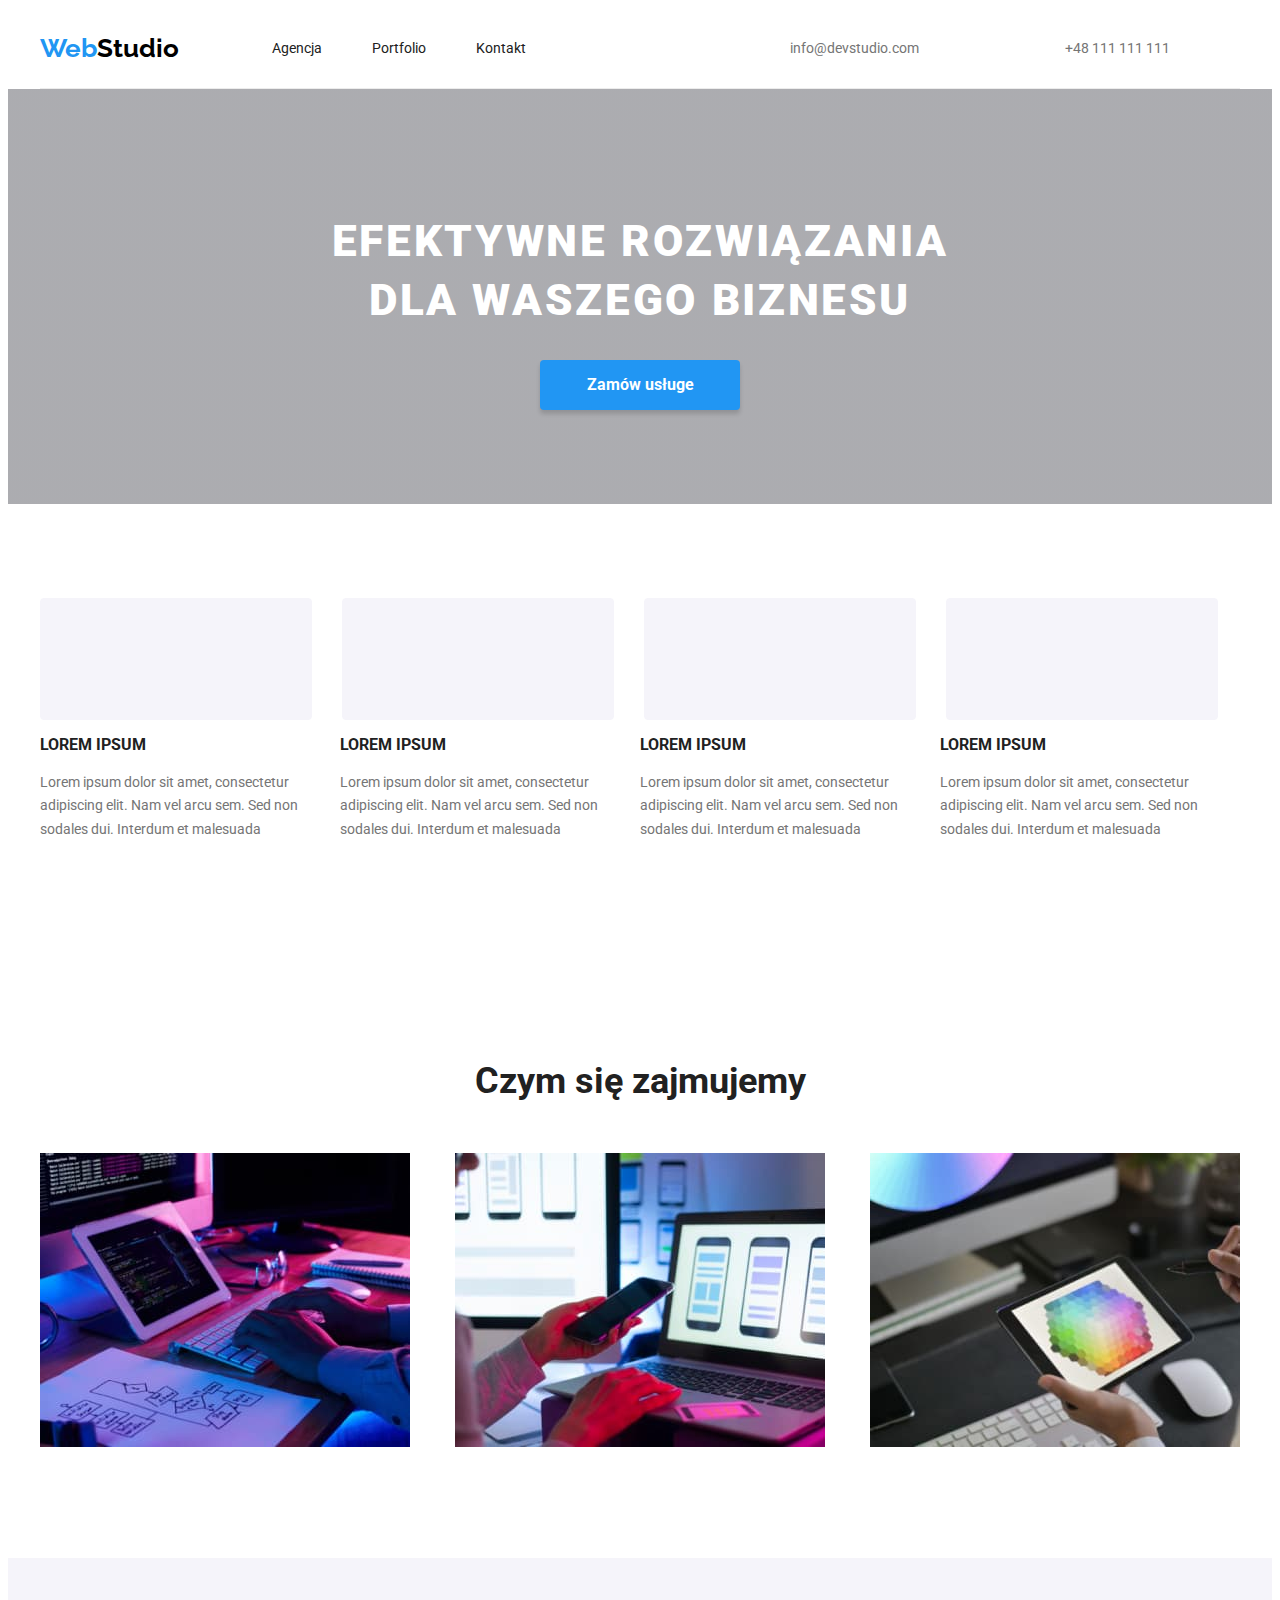
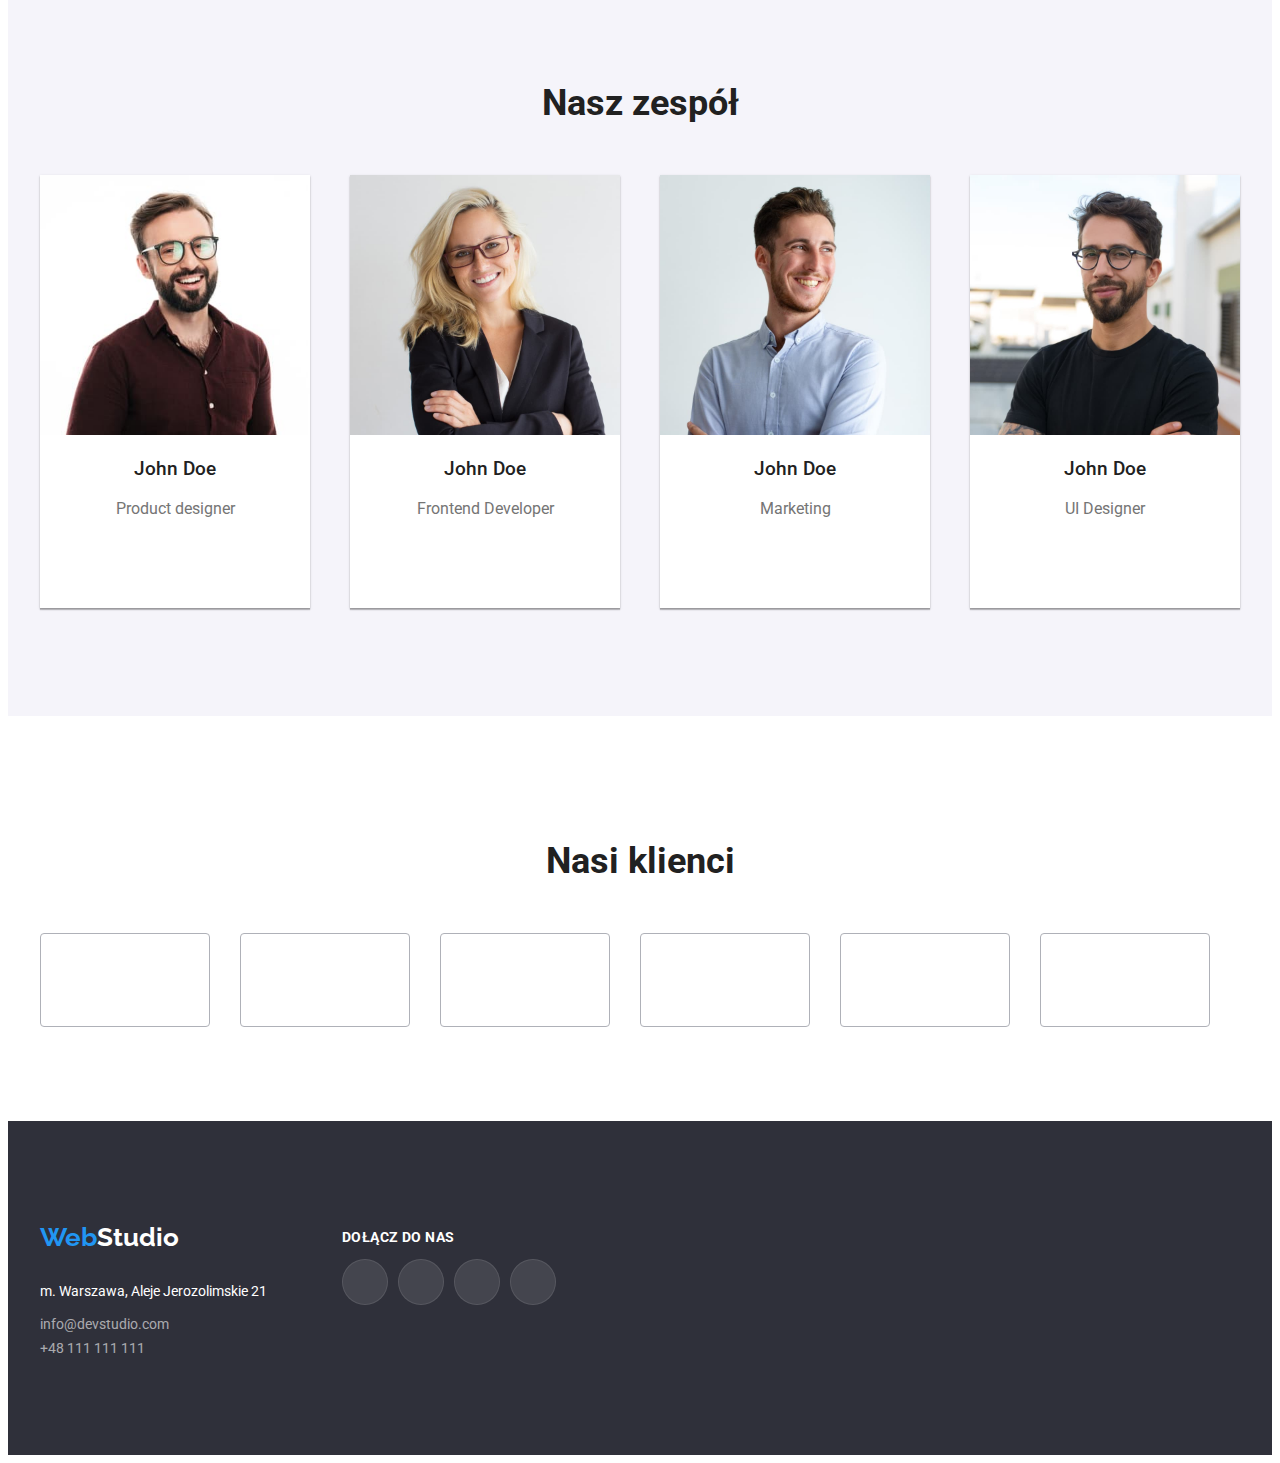
==== commit f177091d: "fix :hovers and flexbox" ====
--- a/index.html
+++ b/index.html
@@ -47,7 +47,6 @@
             >info@devstudio.com</a
           >
         </li>
-
         <li class="contacts">
           <a class="nav-contact" href="tel:48111111111"
             ><svg class="contact-icon">
@@ -97,7 +96,6 @@
               ></use>
             </svg>
           </li>
-          <li style="clear: both"></li>
         </ul>
         <ul class="container list">
           <li>
@@ -325,32 +323,32 @@
       <section class="our-clients section container">
         <h2 class="section-header">Nasi klienci</h2>
         <ul class="list-clients">
-          <li>
+          <li class="icon-container">
             <svg class="icon">
               <use href="/goit-markup-hw-04/images/icons.svg#icon-Logo"></use>
             </svg>
           </li>
-          <li>
+          <li class="icon-container">
             <svg class="icon">
               <use href="/goit-markup-hw-04/images/icons.svg#icon-Logo-1"></use>
             </svg>
           </li>
-          <li>
+          <li class="icon-container">
             <svg class="icon">
               <use href="/goit-markup-hw-04/images/icons.svg#icon-Logo-2"></use>
             </svg>
           </li>
-          <li>
+          <li class="icon-container">
             <svg class="icon">
               <use href="/goit-markup-hw-04/images/icons.svg#icon-Logo-3"></use>
             </svg>
           </li>
-          <li>
+          <li class="icon-container">
             <svg class="icon">
               <use href="/goit-markup-hw-04/images/icons.svg#icon-Logo-4"></use>
             </svg>
           </li>
-          <li>
+          <li class="icon-container">
             <svg class="icon">
               <use href="/goit-markup-hw-04/images/icons.svg#icon-Logo-5"></use>
             </svg>
--- a/css/style.css
+++ b/css/style.css
@@ -39,7 +39,7 @@
 
 .logo {
   font-family: "Raleway", sans-serif;
-  color: var(--brand-blue, blue);
+  color: var(--brand-blue);
   font-weight: 700;
   font-size: 26px;
   text-decoration: none;
@@ -62,29 +62,29 @@
 }
 .nav-links :hover,
 .nav-links :focus {
-  color: var(--brand-blue, blue);
+  color: var(--brand-blue);
 }
 .nav-list-contacts {
   align-items: center;
   list-style: none;
+  padding: 10px;
 }
 .nav-contact {
   color: var(--secondary-color, grey);
   text-decoration: none;
   margin: 0px 50px;
-}
-
-.nav-contact:hover,
-.nav-contact:focus {
-  color: var(--brand-blue, blue);
-  fill: var(--brand-blue, blue);
-}
-.nav-contact:hover,
-.nav-contact:focus >.contact-icon{
-  color: var(--brand-blue, blue);
-  fill: var(--brand-blue, blue);
-}
-
+    padding: 10px;
+}
+
+.nav-contact:hover{
+  color: var(--brand-blue);
+  fill: var(--brand-blue);
+}
+
+.nav-contact:hover >.contact-icon{
+  color: var(--brand-blue);
+  fill: var(--brand-blue);
+}
 
 .nav-list-contacts {
   display: flex;
@@ -94,11 +94,6 @@
   height: 12px;
   fill: #757575;
   margin-right: 10px;
-}
-.contact-icon:hover,
-.contact-icon:focus {
-  fill: var(--brand-blue, blue);
-  color: var(--brand-blue, blue);
 }
 
 .main-header {
@@ -134,7 +129,7 @@
   text-transform: none;
   width: 200px;
   height: 50px;
-  background-color: var(--brand-blue, blue);
+  background-color: var(--brand-blue);
   border-radius: 4px;
   border: none;
   box-shadow: 0px 4px 4px rgba(0, 0, 0, 0.15);
@@ -155,16 +150,16 @@
 .list-asset {
   list-style-type: none;
   padding: 0;
+  display: flex;
+  gap: 30px;
 }
 
 .asset-card {
   width: 270px;
   height: 120px;
   background-color: #f5f4fa;
-  float: left;
   border: 1px solid #f5f4fa;
   border-radius: 4px;
-  margin-right: 30px;
   display: flex;
   justify-content: center;
   align-items: center;
@@ -218,8 +213,9 @@
 }
 .social-crew:hover,
 .social-crew:focus {
-  background-color: var(--brand-blue, blue);
-  border: 1px solid var(--brand-blue, blue);
+  background-color: var(--brand-blue);
+  border: 1px solid var(--brand-blue);
+   cursor: pointer;
 }
 .social-crew:hover>.social-icon-grey{
   fill: white;
@@ -252,7 +248,8 @@
 }
 .footer-contact:hover,
 .footer-contact:focus {
-  color: var(--brand-blue, blue);
+  color: var(--brand-blue);
+   cursor: pointer;
 }
 
 .portfolio-main {
@@ -280,10 +277,11 @@
 .button:focus {
   border-radius: 4px;
   color: #ffffff;
-  background-color: var(--brand-blue, blue);
-  border-color: var(--brand-blue, blue);
+  background-color: var(--brand-blue);
+  border-color: var(--brand-blue);
   box-shadow: 0px 3px 1px rgba(0, 0, 0, 0.1), 0px 1px 2px rgba(0, 0, 0, 0.08),
-    0px 2px 2px rgba(0, 0, 0, 0.12);
+  0px 2px 2px rgba(0, 0, 0, 0.12);
+  cursor: pointer;
 }
 .product-card {
   box-sizing: border-box;
@@ -298,6 +296,7 @@
 .product-card:focus {
   box-shadow: 0px 1px 1px rgba(0, 0, 0, 0.12), 0px 4px 4px rgba(0, 0, 0, 0.06),
     1px 4px 6px rgba(0, 0, 0, 0.16);
+    cursor: pointer;
 }
 
 .product-card-header {
@@ -321,25 +320,35 @@
 }
 
 .icon {
-  width: 170px;
-  height: 92px;
-  float: left;
-  border: 1px solid #afb1b8;
-  border-radius: 4px;
+  width: 106px;
+  height: 60.4px;
   fill: #afb1b8;
-  margin: 15px;
-}
-.icon:hover,
-.icon:focus {
-  border: 1px solid #2196f3;
-  border-radius: 4px;
-  fill: #2196f3;
-}
+}
+.icon-container{
+display: flex;
+width: 170px;
+height: 92px;
+border: 1px solid #AFB1B8;
+border-radius: 4px;
+align-items: center;
+justify-content: center;
+}
+.icon-container:hover >.icon{
+   fill: #2196f3;
+} 
+.icon-container:hover{
+   fill: #2196f3;
+   border: 1px solid #2196f3;
+   cursor: pointer;
+} 
+
 .list-clients {
+  display: flex;
   list-style-type: none;
   margin: 0 auto;
   padding: 0;
   max-width: 1170;
+  gap: 30px;
 }
 .social-header {
   font-weight: 700;
@@ -366,8 +375,9 @@
 }
 .social-icon-bg:hover,
 .social-icon-bg:focus {
-  background-color: var(--brand-blue, blue);
-  border: 1px solid var(--brand-blue, blue);
+  background-color: var(--brand-blue);
+  border: 1px solid var(--brand-blue);
+   cursor: pointer;
 }
 .social-list {
   display: flex;
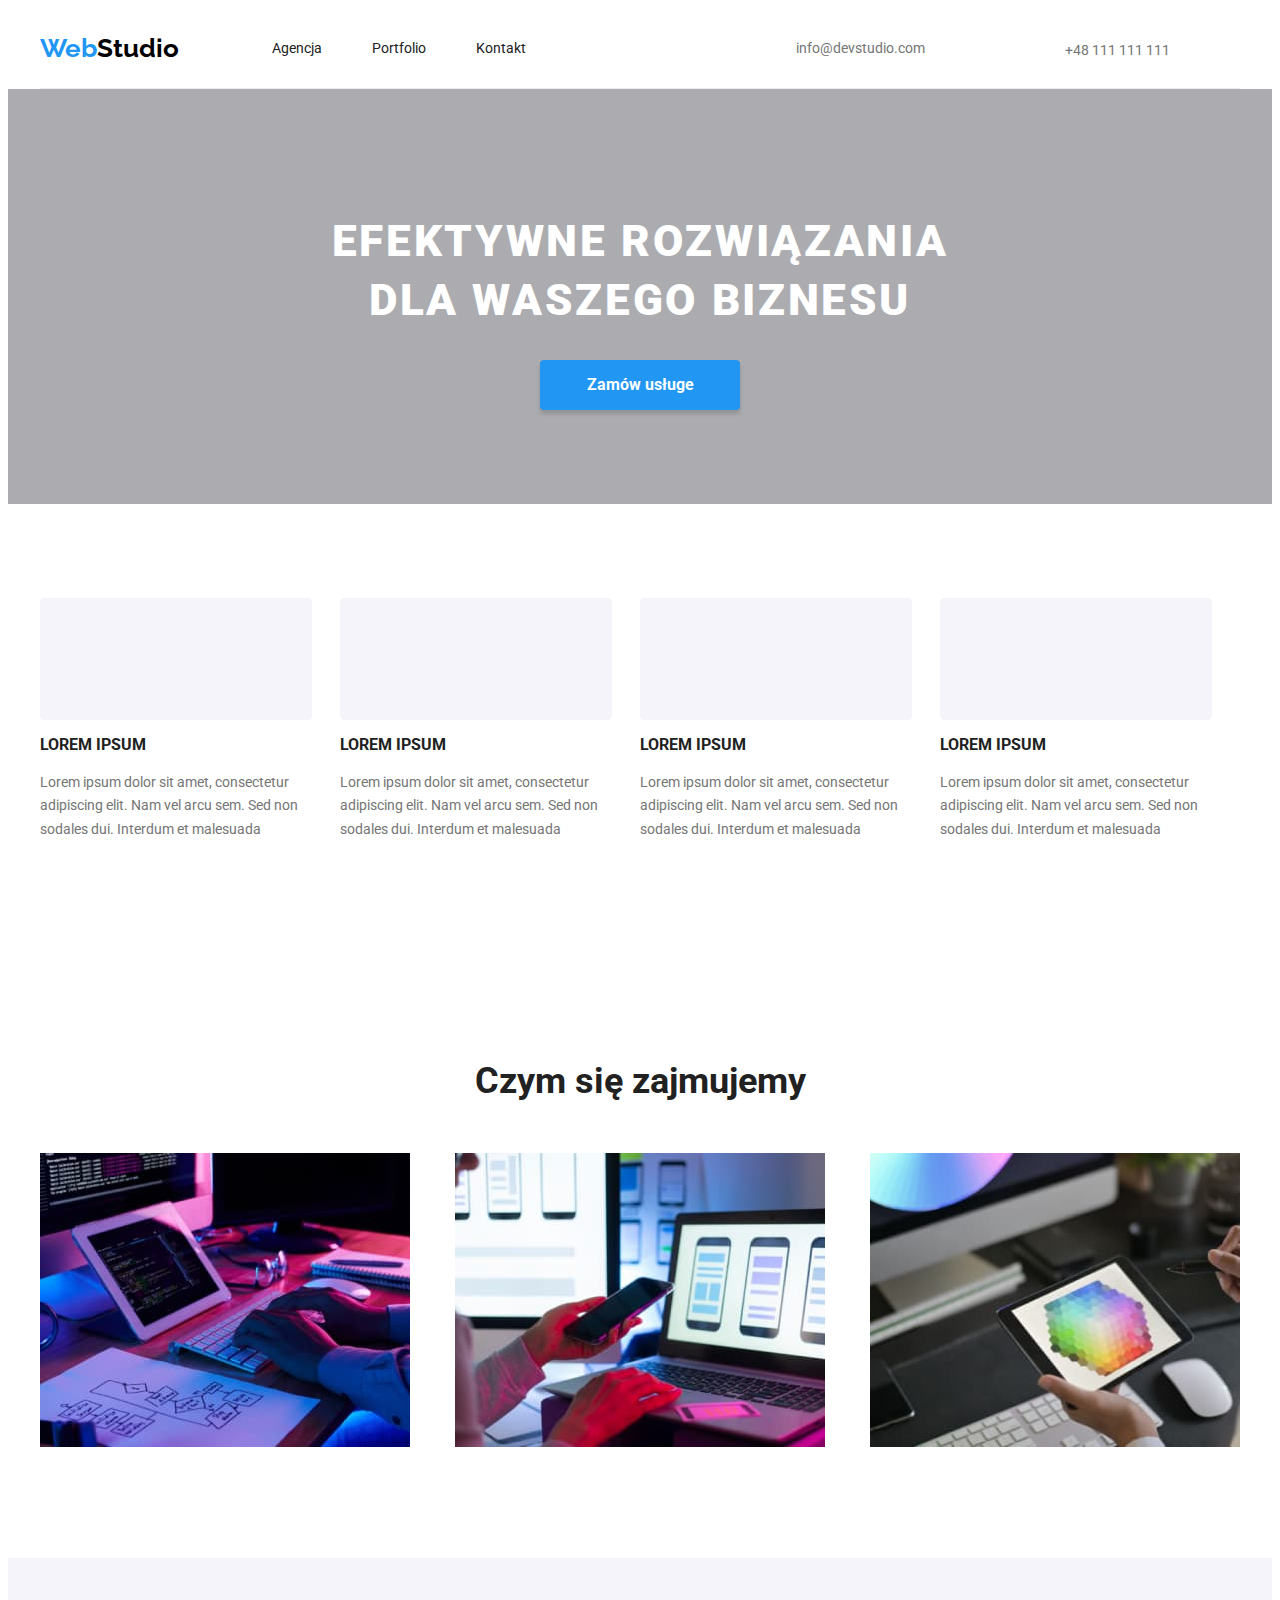
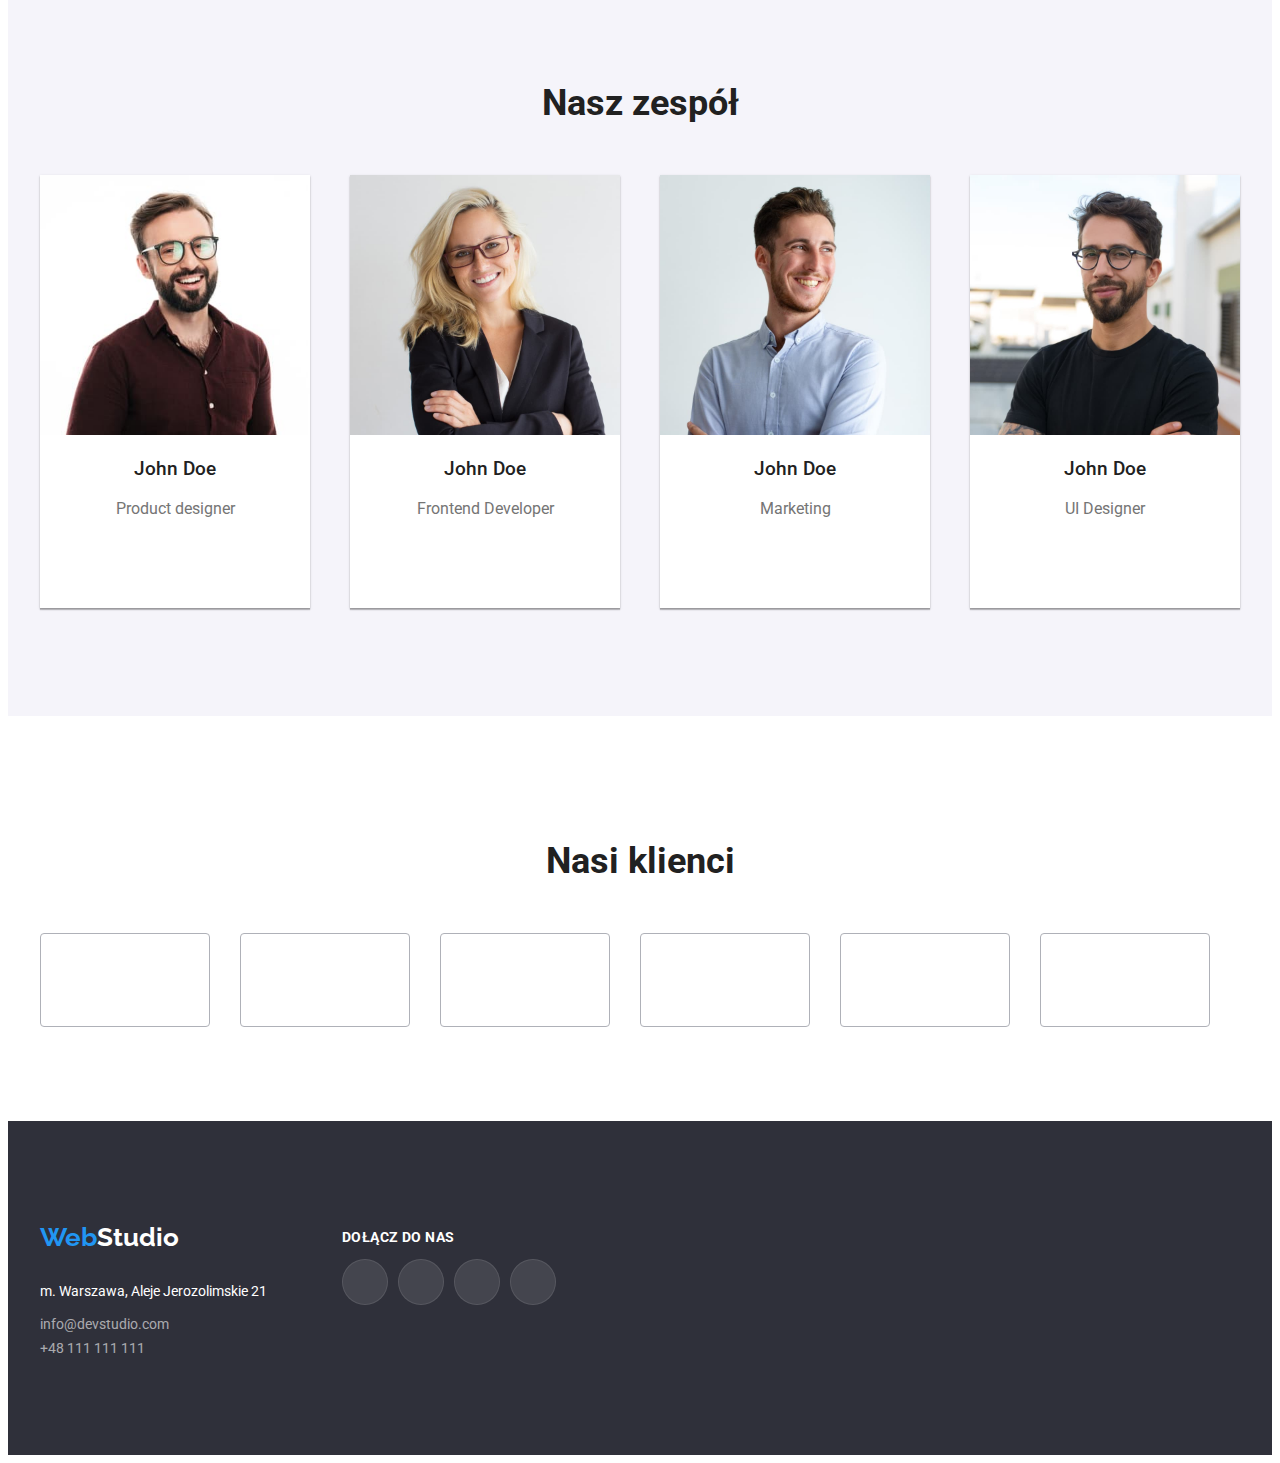
==== commit 511b6445: "final touches" ====
--- a/index.html
+++ b/index.html
@@ -23,7 +23,7 @@
   </head>
   <body>
     <header class="header-background container">
-      <ul class="nav-list">
+      <ul class="list">
         <li>
           <a class="logo" href="/"
             >Web<span class="logo-black">Studio</span>
@@ -49,7 +49,7 @@
         </li>
         <li class="contacts">
           <a class="nav-contact" href="tel:48111111111"
-            ><svg class="contact-icon">
+            ><svg class="contact-icon-phone">
               <use
                 href="/goit-markup-hw-04/images/icons.svg#icon-smartphone"
               ></use></svg
@@ -67,56 +67,52 @@
         <button type="button" class="button order">Zamów usługe</button>
       </section>
       <section class="first-section section">
-        <ul class="list-asset container">
-          <li class="asset-card">
-            <svg class="icon-asset">
-              <use
-                href="/goit-markup-hw-04/images/icons.svg#icon-antenna-1"
-              ></use>
-            </svg>
-          </li>
-          <li class="asset-card">
-            <svg class="icon-asset">
-              <use
-                href="/goit-markup-hw-04/images/icons.svg#icon-clock-1"
-              ></use>
-            </svg>
-          </li>
-          <li class="asset-card">
-            <svg class="icon-asset">
-              <use
-                href="/goit-markup-hw-04/images/icons.svg#icon-diagram-1"
-              ></use>
-            </svg>
-          </li>
-          <li class="asset-card">
-            <svg class="icon-asset">
-              <use
-                href="/goit-markup-hw-04/images/icons.svg#icon-astronaut-1"
-              ></use>
-            </svg>
-          </li>
-        </ul>
         <ul class="container list">
           <li>
+            <div class="asset-card">
+              <svg class="icon-asset">
+                <use
+                  href="/goit-markup-hw-04/images/icons.svg#icon-antenna-1"
+                ></use>
+              </svg>
+            </div>
             <h3 class="first-section-header">LOREM IPSUM</h3>
             Lorem ipsum dolor sit amet, consectetur adipiscing elit. Nam vel
             arcu sem. Sed non sodales dui. Interdum et malesuada
           </li>
           <li>
+            <div class="asset-card">
+              <svg class="icon-asset">
+                <use
+                  href="/goit-markup-hw-04/images/icons.svg#icon-clock-1"
+                ></use>
+              </svg>
+            </div>
             <h3 class="first-section-header">LOREM IPSUM</h3>
             Lorem ipsum dolor sit amet, consectetur adipiscing elit. Nam vel
             arcu sem. Sed non sodales dui. Interdum et malesuada
           </li>
           <li>
+            <div class="asset-card">
+              <svg class="icon-asset">
+                <use
+                  href="/goit-markup-hw-04/images/icons.svg#icon-diagram-1"
+                ></use>
+              </svg>
+            </div>
             <h3 class="first-section-header">LOREM IPSUM</h3>
-
             Lorem ipsum dolor sit amet, consectetur adipiscing elit. Nam vel
             arcu sem. Sed non sodales dui. Interdum et malesuada
           </li>
           <li>
+            <div class="asset-card">
+              <svg class="icon-asset">
+                <use
+                  href="/goit-markup-hw-04/images/icons.svg#icon-astronaut-1"
+                ></use>
+              </svg>
+            </div>
             <h3 class="first-section-header">LOREM IPSUM</h3>
-
             Lorem ipsum dolor sit amet, consectetur adipiscing elit. Nam vel
             arcu sem. Sed non sodales dui. Interdum et malesuada
           </li>
--- a/css/style.css
+++ b/css/style.css
@@ -5,7 +5,7 @@
 }
 body {
   font-family: "Roboto", sans-serif;
-  color: var(--main-color, black);
+  color: var(--main-color);
   font-size: 14px;
   display: block;
 }
@@ -23,12 +23,6 @@
   align-items: center;
   padding: 0;
 }
-.nav-list {
-  list-style-type: none;
-  display: inline-flex;
-  align-items: center;
-  padding: 0;
-}
 
 .header-background {
   border-bottom: 1px solid #ececec;
@@ -52,7 +46,7 @@
   color: #ffffff;
 }
 .nav-links {
-  color: var(--main-color, black);
+  color: var(--main-color);
   text-decoration: none;
 }
 .link {
@@ -68,20 +62,25 @@
   align-items: center;
   list-style: none;
   padding: 10px;
+  justify-content: space-between;
 }
 .nav-contact {
   color: var(--secondary-color, grey);
   text-decoration: none;
   margin: 0px 50px;
-    padding: 10px;
-}
-
-.nav-contact:hover{
+  padding: 10px;
+}
+
+.nav-contact:hover {
   color: var(--brand-blue);
   fill: var(--brand-blue);
 }
 
-.nav-contact:hover >.contact-icon{
+.nav-contact:hover > .contact-icon {
+  color: var(--brand-blue);
+  fill: var(--brand-blue);
+}
+.nav-contact:hover > .contact-icon-phone {
   color: var(--brand-blue);
   fill: var(--brand-blue);
 }
@@ -92,6 +91,12 @@
 .contact-icon {
   width: 16px;
   height: 12px;
+  fill: #757575;
+  margin-right: 10px;
+}
+.contact-icon-phone {
+  width: 10px;
+  height: 16px;
   fill: #757575;
   margin-right: 10px;
 }
@@ -144,7 +149,7 @@
   font-weight: 700;
   line-height: 1.1;
   letter-spacing: 0, 03em;
-  color: var(--main-color, black);
+  color: var(--main-color);
   text-transform: uppercase;
 }
 .list-asset {
@@ -195,7 +200,7 @@
 }
 .card-header {
   font-weight: 500;
-  color: var(--main-color, black);
+  color: var(--main-color);
 }
 .social-icon-grey {
   width: 20px;
@@ -215,9 +220,9 @@
 .social-crew:focus {
   background-color: var(--brand-blue);
   border: 1px solid var(--brand-blue);
-   cursor: pointer;
-}
-.social-crew:hover>.social-icon-grey{
+  cursor: pointer;
+}
+.social-crew:hover > .social-icon-grey {
   fill: white;
 }
 
@@ -249,7 +254,7 @@
 .footer-contact:hover,
 .footer-contact:focus {
   color: var(--brand-blue);
-   cursor: pointer;
+  cursor: pointer;
 }
 
 .portfolio-main {
@@ -266,7 +271,7 @@
   font-size: 16px;
   line-height: 1.6;
   text-align: center;
-  color: var(--main-color, black);
+  color: var(--main-color);
   cursor: pointer;
   padding: 5px 10px;
   background-color: #f5f4fa;
@@ -280,7 +285,7 @@
   background-color: var(--brand-blue);
   border-color: var(--brand-blue);
   box-shadow: 0px 3px 1px rgba(0, 0, 0, 0.1), 0px 1px 2px rgba(0, 0, 0, 0.08),
-  0px 2px 2px rgba(0, 0, 0, 0.12);
+    0px 2px 2px rgba(0, 0, 0, 0.12);
   cursor: pointer;
 }
 .product-card {
@@ -296,14 +301,14 @@
 .product-card:focus {
   box-shadow: 0px 1px 1px rgba(0, 0, 0, 0.12), 0px 4px 4px rgba(0, 0, 0, 0.06),
     1px 4px 6px rgba(0, 0, 0, 0.16);
-    cursor: pointer;
+  cursor: pointer;
 }
 
 .product-card-header {
   font-weight: 700;
   font-size: 18px;
   line-height: 2;
-  color: var(--main-color, black);
+  color: var(--main-color);
   margin-left: 15px;
 }
 .product-card-property {
@@ -324,23 +329,23 @@
   height: 60.4px;
   fill: #afb1b8;
 }
-.icon-container{
-display: flex;
-width: 170px;
-height: 92px;
-border: 1px solid #AFB1B8;
-border-radius: 4px;
-align-items: center;
-justify-content: center;
-}
-.icon-container:hover >.icon{
-   fill: #2196f3;
-} 
-.icon-container:hover{
-   fill: #2196f3;
-   border: 1px solid #2196f3;
-   cursor: pointer;
-} 
+.icon-container {
+  display: flex;
+  width: 170px;
+  height: 92px;
+  border: 1px solid #afb1b8;
+  border-radius: 4px;
+  align-items: center;
+  justify-content: center;
+}
+.icon-container:hover > .icon {
+  fill: #2196f3;
+}
+.icon-container:hover {
+  fill: #2196f3;
+  border: 1px solid #2196f3;
+  cursor: pointer;
+}
 
 .list-clients {
   display: flex;
@@ -377,7 +382,7 @@
 .social-icon-bg:focus {
   background-color: var(--brand-blue);
   border: 1px solid var(--brand-blue);
-   cursor: pointer;
+  cursor: pointer;
 }
 .social-list {
   display: flex;
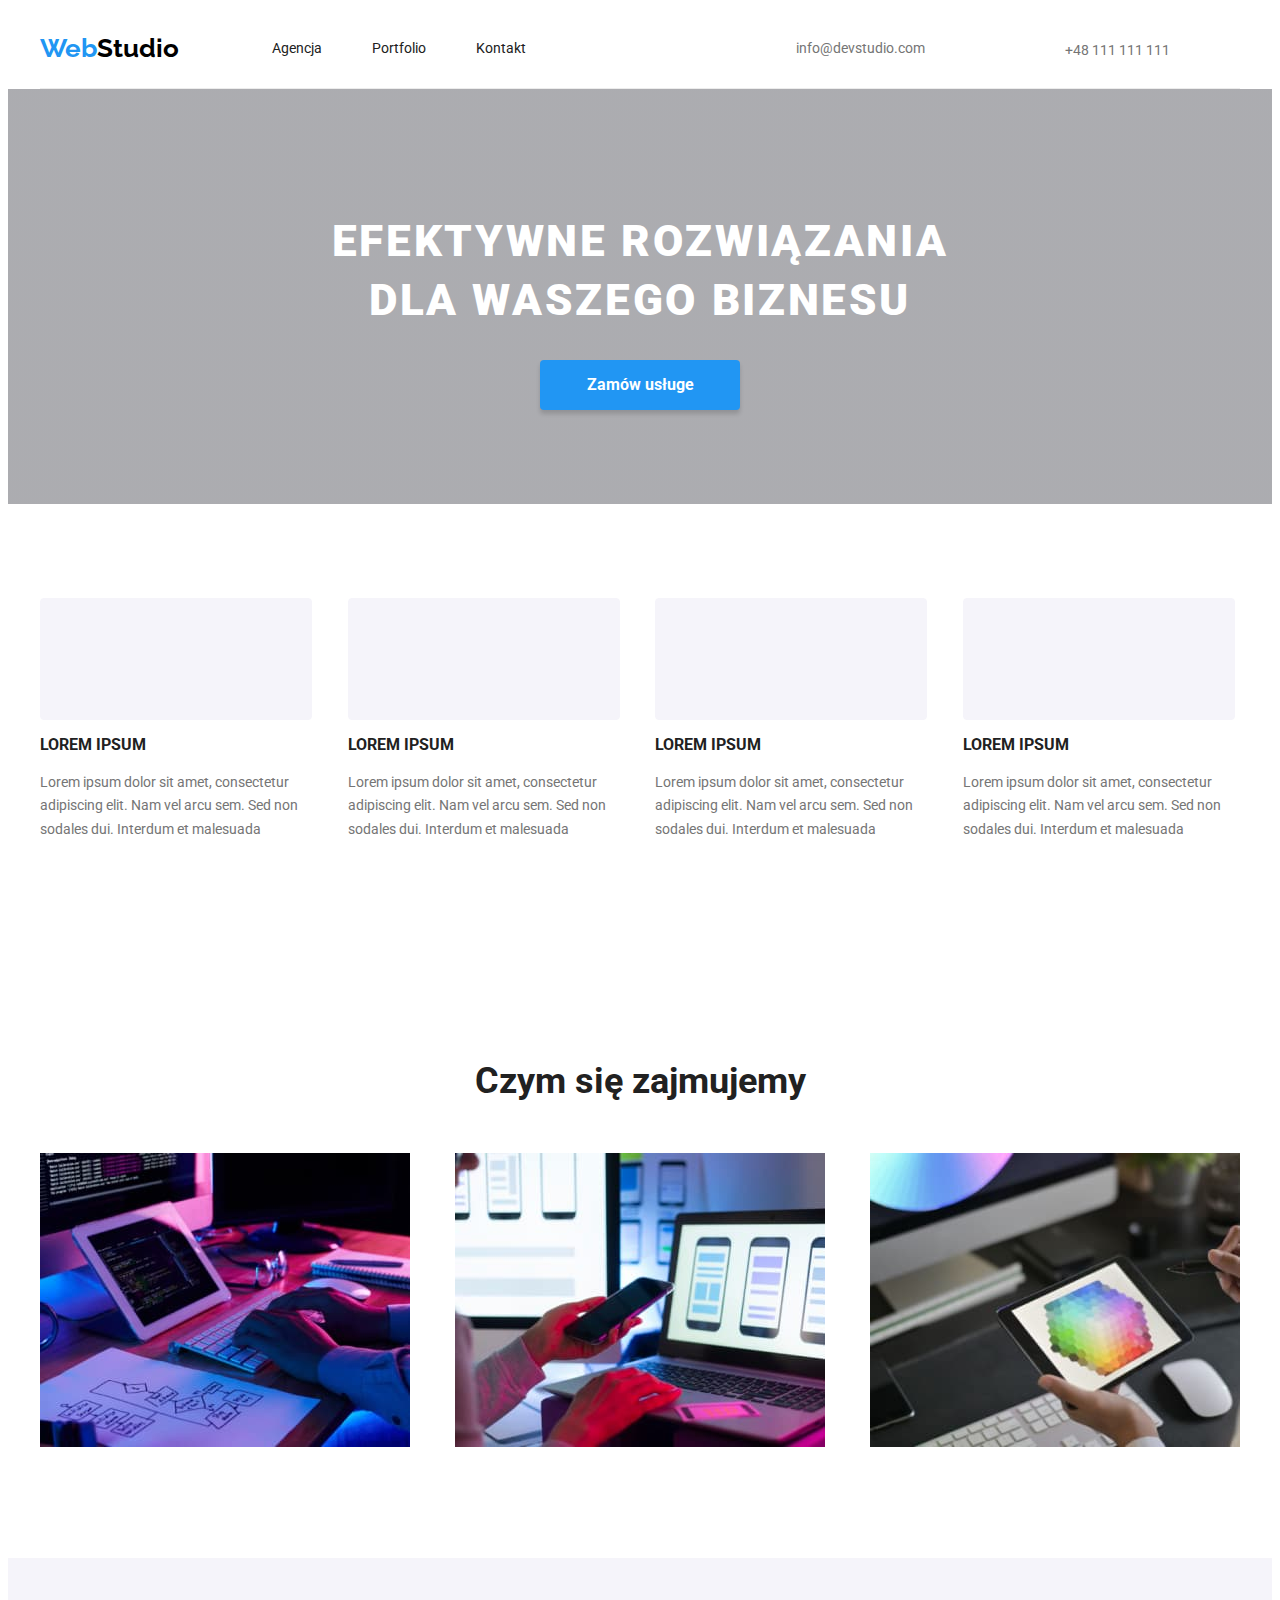
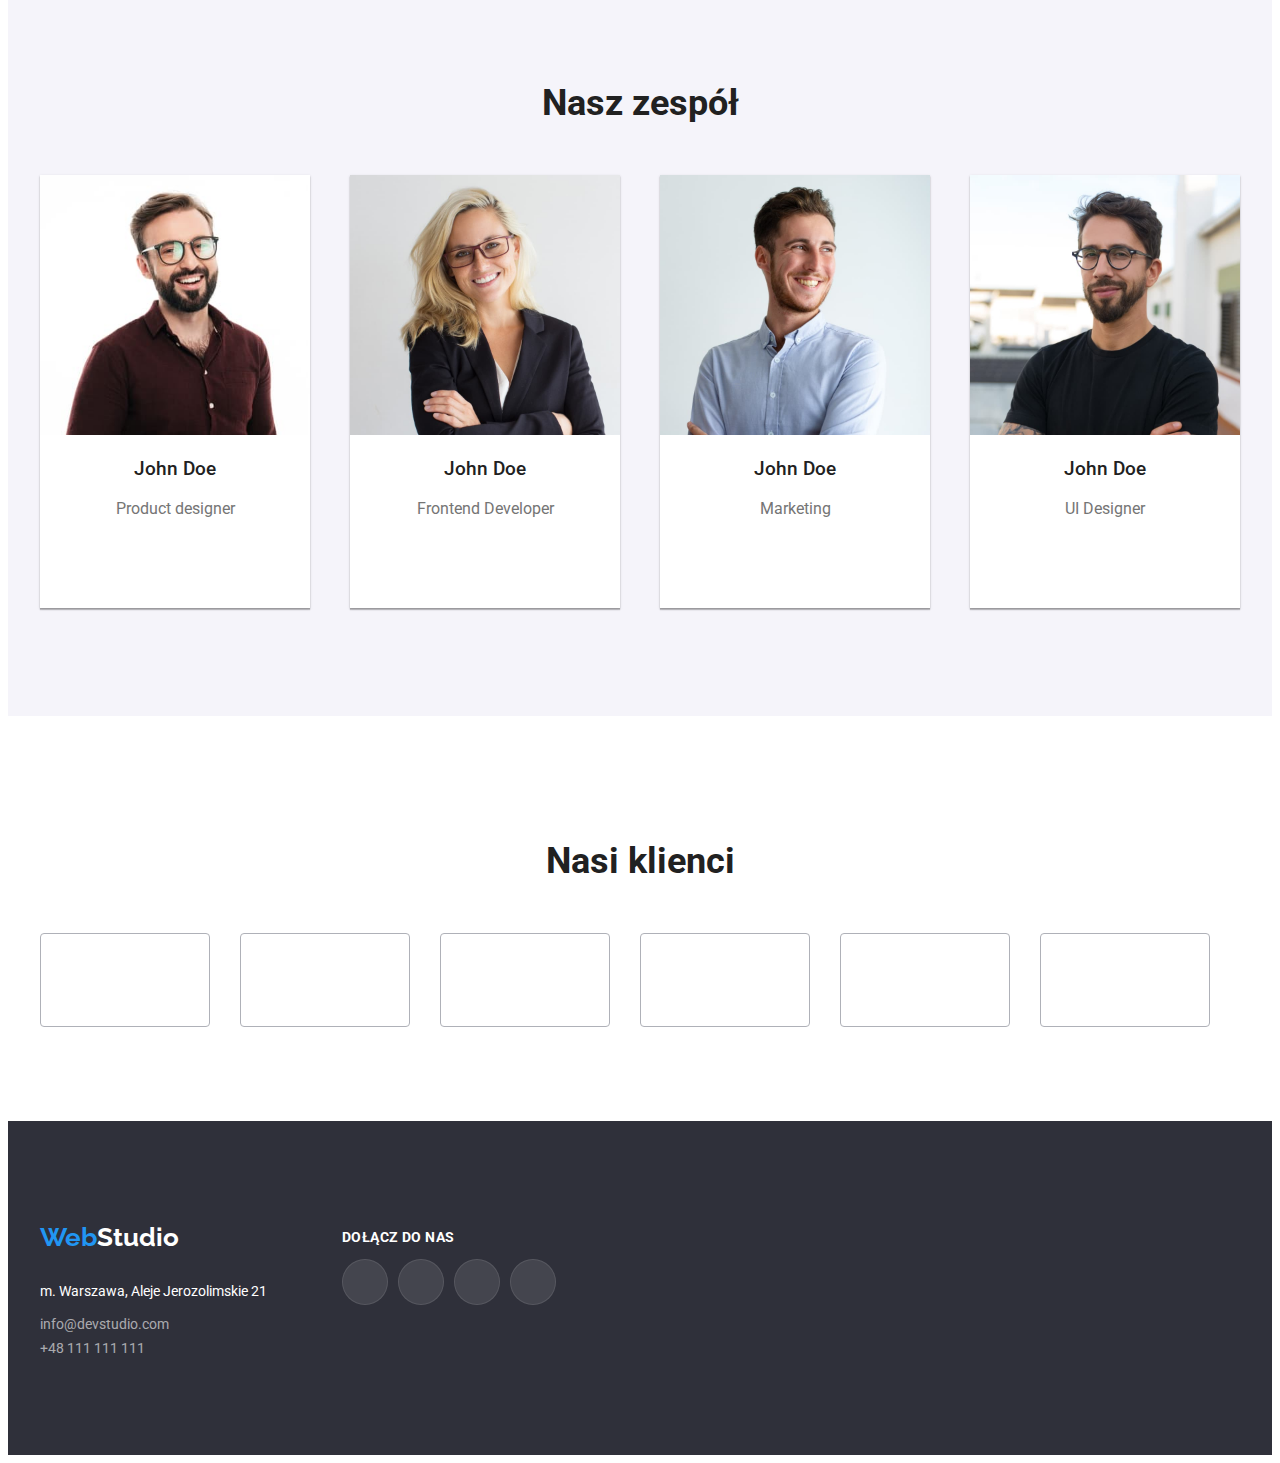
==== commit 8b8b46b5: "add gap and space-between" ====
--- a/index.html
+++ b/index.html
@@ -67,7 +67,7 @@
         <button type="button" class="button order">Zamów usługe</button>
       </section>
       <section class="first-section section">
-        <ul class="container list">
+        <ul class="container list asset-list">
           <li>
             <div class="asset-card">
               <svg class="icon-asset">
--- a/css/style.css
+++ b/css/style.css
@@ -144,6 +144,9 @@
   line-height: 1.7;
   letter-spacing: 0, 03em;
   color: var(--secondary-color, grey);
+}
+.asset-list{
+  gap: 30px;
 }
 .first-section-header {
   font-weight: 700;
@@ -352,7 +355,7 @@
   list-style-type: none;
   margin: 0 auto;
   padding: 0;
-  max-width: 1170;
+  justify-content: space-between;
   gap: 30px;
 }
 .social-header {
